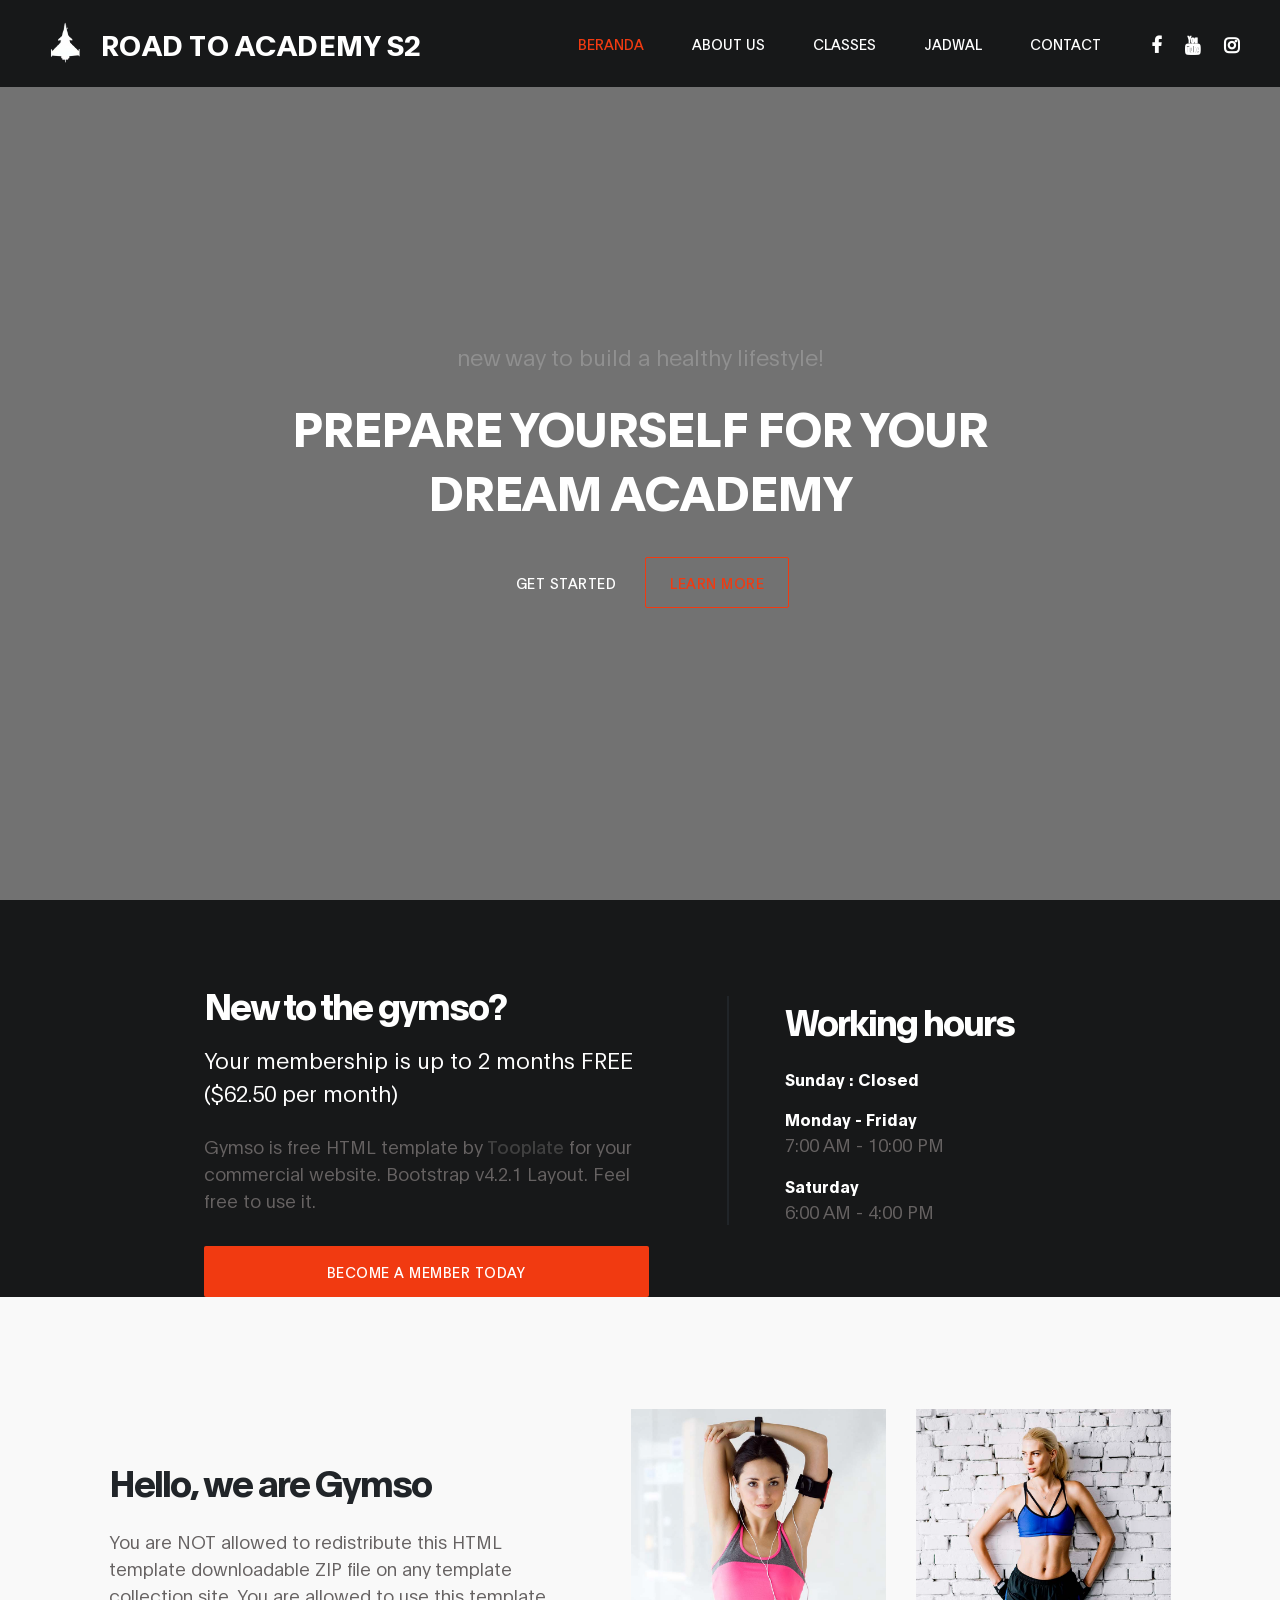
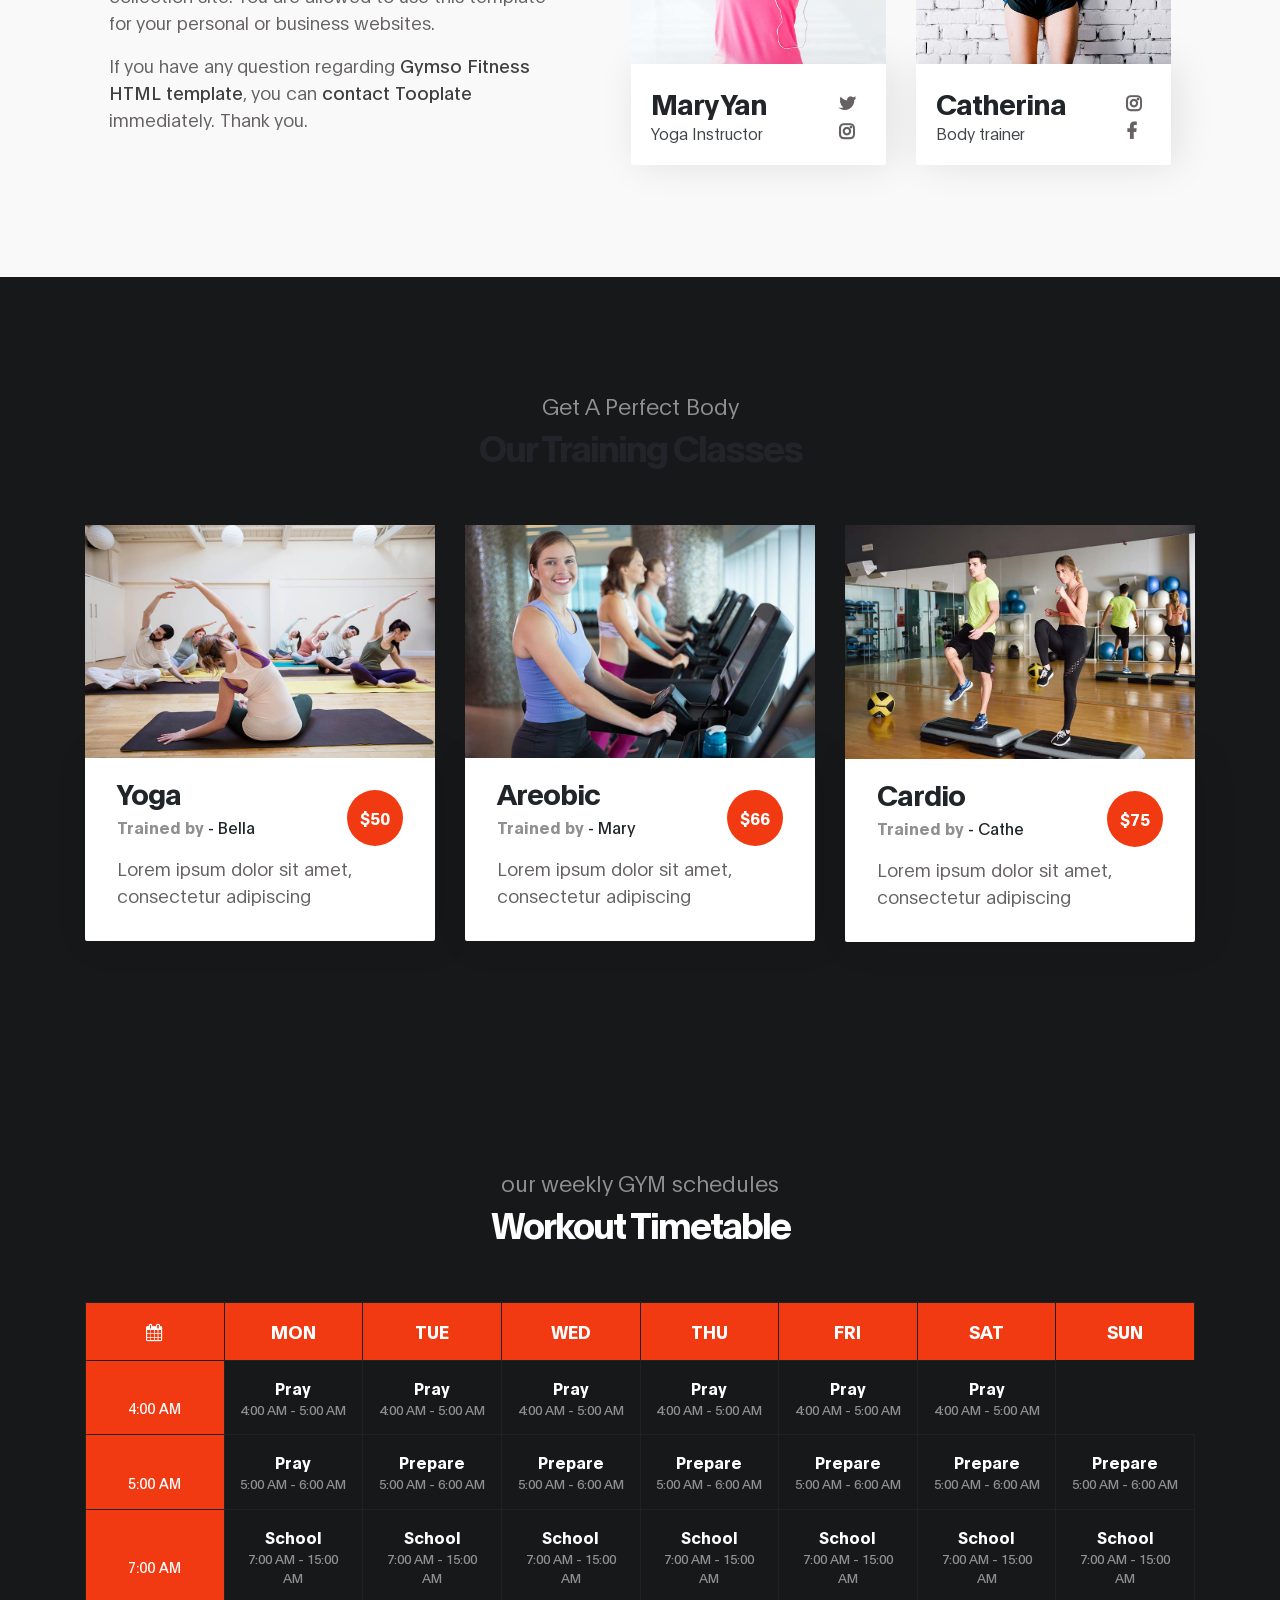
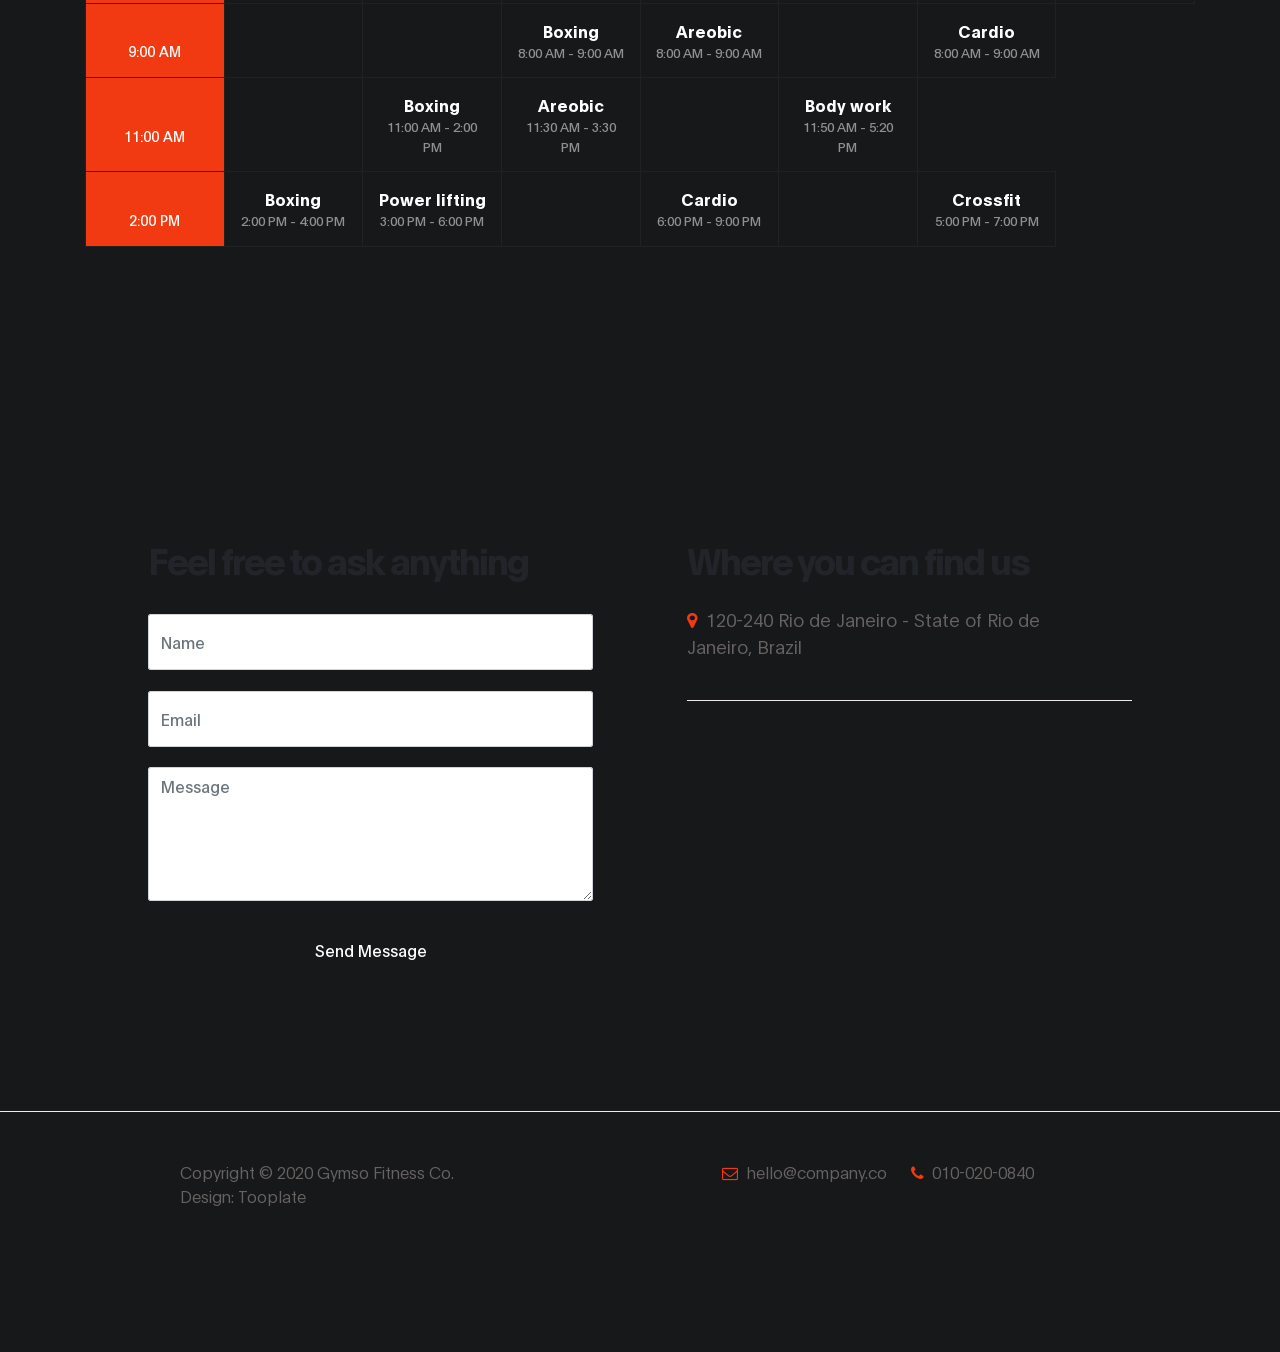
==== index.html @ 0a231136 "Update index.html" ====
<!DOCTYPE html>
<html lang="en">
<head>

     <title>JUST DO IT</title>

     <meta charset="UTF-8">
     <meta http-equiv="X-UA-Compatible" content="IE=Edge">
     <meta name="description" content="">
     <meta name="keywords" content="">
     <meta name="author" content="">
     <meta name="viewport" content="width=device-width, initial-scale=1, maximum-scale=1">

     <link rel="stylesheet" href="css/bootstrap.min.css">
     <link rel="stylesheet" href="css/font-awesome.min.css">
     <link rel="stylesheet" href="css/aos.css">

     <link rel="stylesheet" href="css/tooplate-gymso-style.css">
 <meta charset="UTF-8">
    <title>JUST DO IT</title>
    
    <link rel="icon" type="image/png" href="images/LOGO.png">
</head>
<body data-spy="scroll" data-target="#navbarNav" data-offset="50">

    <!-- MENU BAR -->
    <nav class="navbar navbar-expand-lg fixed-top" style="overflow: visible;">
    
    <div class="container" style="position: relative; max-width: 100%; padding-left: 20px;"> 

        <a class="navbar-brand d-flex align-items-center" href="index.html" style="font-size: 28px; font-weight: 700; padding: 0; margin: 0; position: relative; z-index: 10;">
            <img src="images/LOGO.png" alt="Logo" style="height: 55px; width: auto; margin-right: 12px; flex-shrink: 0;">
            <span style="color: #fff; text-transform: uppercase; letter-spacing: 0.5px; white-space: nowrap;">Road To Academy S2</span>
        </a>

        <button class="navbar-toggler" type="button" data-toggle="collapse" data-target="#navbarNav" aria-controls="navbarNav" aria-expanded="false" aria-label="Toggle navigation">
            <span class="navbar-toggler-icon"></span>
        </button>

            <div class="collapse navbar-collapse" id="navbarNav">
                <ul class="navbar-nav ml-lg-auto">
                    <li class="nav-item">
                        <a href="#home" class="nav-link smoothScroll">Beranda</a>
                    </li>

                    <li class="nav-item">
                        <a href="#about" class="nav-link smoothScroll">About Us</a>
                    </li>

                    <li class="nav-item">
                        <a href="#class" class="nav-link smoothScroll">Classes</a>
                    </li>

                    <li class="nav-item">
                        <a href="#schedule" class="nav-link smoothScroll">Jadwal</a>
                    </li>

                    <li class="nav-item">
                        <a href="#contact" class="nav-link smoothScroll">Contact</a>
                    </li>
                </ul>

                <ul class="social-icon ml-lg-3">
                    <li><a href="https://fb.com/tooplate" class="fa fa-facebook"></a></li>
                    <li><a href="#" class="fa fa-youtube"></a></li>
                    <li><a href="https://www.instagram.com/m.arkan_rafsur/" class="fa fa-instagram"></a></li>
                </ul>
            </div>

        </div>
    </nav>


     <!-- HERO -->
     <section class="hero d-flex flex-column justify-content-center align-items-center" id="home" style="position: relative; overflow: hidden; height: 100vh;">

            <video autoplay loop muted playsinline style="position: absolute; top: 50%; left: 50%; min-width: 100%; min-height: 100%; width: auto; height: auto; z-index: 1; transform: translate(-50%, -50%); object-fit: cover;">
                <source src="images/Air Force.mp4" type="video/mp4">
            </video>

            <div class="bg-overlay" style="z-index: 2; position: absolute; top: 0; left: 0; width: 100%; height: 100%; background: rgba(0, 0, 0, 0.65);"></div>

            <div class="container" style="position: relative; z-index: 3;">
                <div class="row">

                         <div class="col-lg-8 col-md-10 mx-auto col-12">
                              <div class="hero-text mt-5 text-center">

                                    <h6 data-aos="fade-up" data-aos-delay="300">new way to build a healthy lifestyle!</h6>

                                    <h1 class="text-white" data-aos="fade-up" data-aos-delay="500">prepare yourself for your dream academy</h1>

                                    <a href="#feature" class="btn custom-btn mt-3" data-aos="fade-up" data-aos-delay="600">Get started</a>

                                    <a href="#about" class="btn custom-btn bordered mt-3" data-aos="fade-up" data-aos-delay="700">learn more</a>
                                   
                              </div>
                         </div>

                    </div>
               </div>
     </section>


     <section class="feature" id="feature">
        <div class="container">
            <div class="row">

                <div class="d-flex flex-column justify-content-center ml-lg-auto mr-lg-5 col-lg-5 col-md-6 col-12">
                    <h2 class="mb-3 text-white" data-aos="fade-up">New to the gymso?</h2>

                    <h6 class="mb-4 text-white" data-aos="fade-up">Your membership is up to 2 months FREE ($62.50 per month)</h6>

                    <p data-aos="fade-up" data-aos-delay="200">Gymso is free HTML template by <a rel="nofollow" href="https://www.tooplate.com" target="_parent">Tooplate</a> for your commercial website. Bootstrap v4.2.1 Layout. Feel free to use it.</p>

                    <a href="#" class="btn custom-btn bg-color mt-3" data-aos="fade-up" data-aos-delay="300" data-toggle="modal" data-target="#membershipForm">Become a member today</a>
                </div>

                <div class="mr-lg-auto mt-3 col-lg-4 col-md-6 col-12">
                     <div class="about-working-hours">
                          <div>

                                <h2 class="mb-4 text-white" data-aos="fade-up" data-aos-delay="500">Working hours</h2>

                               <strong class="d-block" data-aos="fade-up" data-aos-delay="600">Sunday : Closed</strong>

                               <strong class="mt-3 d-block" data-aos="fade-up" data-aos-delay="700">Monday - Friday</strong>

                                <p data-aos="fade-up" data-aos-delay="800">7:00 AM - 10:00 PM</p>

                                <strong class="mt-3 d-block" data-aos="fade-up" data-aos-delay="700">Saturday</strong>

                                <p data-aos="fade-up" data-aos-delay="800">6:00 AM - 4:00 PM</p>
                               </div>
                          </div>
                     </div>
                </div>

            </div>
        </div>
    </>


     <!-- ABOUT -->
     <section class="about section" id="about">
               <div class="container">
                    <div class="row">

                            <div class="mt-lg-5 mb-lg-0 mb-4 col-lg-5 col-md-10 mx-auto col-12">
                                <h2 class="mb-4" data-aos="fade-up" data-aos-delay="300">Hello, we are Gymso</h2>

                                <p data-aos="fade-up" data-aos-delay="400">You are NOT allowed to redistribute this HTML template downloadable ZIP file on any template collection site. You are allowed to use this template for your personal or business websites.</p>

                                <p data-aos="fade-up" data-aos-delay="500">If you have any question regarding <a rel="nofollow" href="https://www.tooplate.com/view/2119-gymso-fitness" target="_parent">Gymso Fitness HTML template</a>, you can <a rel="nofollow" href="https://www.tooplate.com/contact" target="_parent">contact Tooplate</a> immediately. Thank you.</p>

                            </div>

                            <div class="ml-lg-auto col-lg-3 col-md-6 col-12" data-aos="fade-up" data-aos-delay="700">
                                <div class="team-thumb">
                                    <img src="images/team/team-image.jpg" class="img-fluid" alt="Trainer">

                                    <div class="team-info d-flex flex-column">

                                        <h3>Mary Yan</h3>
                                        <span>Yoga Instructor</span>

                                        <ul class="social-icon mt-3">
                                            <li><a href="#" class="fa fa-twitter"></a></li>
                                            <li><a href="https://www.instagram.com/" class="fa fa-instagram"></a></li>
                                        </ul>
                                    </div>
                                </div>
                            </div>

                            <div class="mr-lg-auto mt-5 mt-lg-0 mt-md-0 col-lg-3 col-md-6 col-12" data-aos="fade-up" data-aos-delay="800">
                                <div class="team-thumb">
                                    <img src="images/team/team-image01.jpg" class="img-fluid" alt="Trainer">

                                    <div class="team-info d-flex flex-column">

                                        <h3>Catherina</h3>
                                        <span>Body trainer</span>

                                        <ul class="social-icon mt-3">
                                            <li><a href="#" class="fa fa-instagram"></a></li>
                                            <li><a href="#" class="fa fa-facebook"></a></li>
                                        </ul>
                                    </div>
                                </div>
                            </div>

                    </div>
               </div>
     </section>


     <!-- CLASS -->
     <section class="class section" id="class">
               <div class="container">
                    <div class="row">

                            <div class="col-lg-12 col-12 text-center mb-5">
                                <h6 data-aos="fade-up">Get A Perfect Body</h6>

                                <h2 data-aos="fade-up" data-aos-delay="200">Our Training Classes</h2>
                             </div>

                            <div class="col-lg-4 col-md-6 col-12" data-aos="fade-up" data-aos-delay="400">
                                <div class="class-thumb">
                                    <img src="images/class/yoga-class.jpg" class="img-fluid" alt="Class">

                                    <div class="class-info">
                                        <h3 class="mb-1">Yoga</h3>

                                        <span><strong>Trained by</strong> - Bella</span>

                                        <span class="class-price">$50</span>

                                        <p class="mt-3">Lorem ipsum dolor sit amet, consectetur adipiscing</p>
                                    </div>
                                </div>
                            </div>

                            <div class="mt-5 mt-lg-0 mt-md-0 col-lg-4 col-md-6 col-12" data-aos="fade-up" data-aos-delay="500">
                                <div class="class-thumb">
                                    <img src="images/class/crossfit-class.jpg" class="img-fluid" alt="Class">

                                    <div class="class-info">
                                        <h3 class="mb-1">Areobic</h3>

                                        <span><strong>Trained by</strong> - Mary</span>

                                        <span class="class-price">$66</span>

                                        <p class="mt-3">Lorem ipsum dolor sit amet, consectetur adipiscing</p>
                                    </div>
                                </div>
                            </div>

                            <div class="mt-5 mt-lg-0 col-lg-4 col-md-6 col-12" data-aos="fade-up" data-aos-delay="600">
                                <div class="class-thumb">
                                    <img src="images/class/cardio-class.jpg" class="img-fluid" alt="Class">

                                    <div class="class-info">
                                        <h3 class="mb-1">Cardio</h3>

                                        <span><strong>Trained by</strong> - Cathe</span>

                                        <span class="class-price">$75</span>

                                        <p class="mt-3">Lorem ipsum dolor sit amet, consectetur adipiscing</p>
                                    </div>
                                </div>
                            </div>

                    </div>
               </div>
     </section>


     <!-- SCHEDULE -->
     <section class="schedule section" id="schedule">
               <div class="container">
                    <div class="row">

                            <div class="col-lg-12 col-12 text-center">
                                <h6 data-aos="fade-up">our weekly GYM schedules</h6>

                                <h2 class="text-white" data-aos="fade-up" data-aos-delay="200">Workout Timetable</h2>
                             </div>

                             <div class="col-lg-12 py-5 col-md-12 col-12">
                                 <table id="timetable" class="table table-bordered table-responsive schedule-table" data-aos="fade-up" data-aos-delay="300">
                                     <thead class="thead-light">
                                         <th><i class="fa fa-calendar"></i></th>
                                         <th>Mon</th>
                                         <th>Tue</th>
                                         <th>Wed</th>
                                         <th>Thu</th>
                                         <th>Fri</th>
                                         <th>Sat</th>
										 <th>Sun</th>
                                     </thead>

                                     <tbody>
										 <tr>
                                            <td><small>4:00 am</small></td>
                                            <td>
                                                <strong>Pray</strong>
                                                <span>4:00 am - 5:00 am</span>
                                            </td>
                                            <td>
                                                <strong>Pray</strong>
                                                <span>4:00 am - 5:00 am</span>
                                            </td>
                                            <td>
                                                <strong>Pray</strong>
                                                <span>4:00 am - 5:00 am</span>
                                            </td>
                                            <td>
                                                <strong>Pray</strong>
                                                <span>4:00 am - 5:00 am</span>
                                            </td>
                                            <td>
                                                <strong>Pray</strong>
                                                <span>4:00 am - 5:00 am</span>
                                            </td>
									 		<td>
                                                <strong>Pray</strong>
                                                <span>4:00 am - 5:00 am</span>
                                            </td>
                                         </tr>
										 <td><small>5:00 am</small></td>
                                            <td>
                                                <strong>Pray</strong>
                                                <span>5:00 am - 6:00 am</span>
                                            </td>
                                            <td>
                                                <strong>Prepare</strong>
                                                <span>5:00 am - 6:00 am</span>
                                            </td>
                                            <td>
                                                <strong>Prepare</strong>
                                                <span>5:00 am - 6:00 am</span>
                                            </td>
                                            <td>
                                                <strong>Prepare</strong>
                                                <span>5:00 am - 6:00 am</span>
                                            </td>
										 	<td>
                                                <strong>Prepare</strong>
                                                <span>5:00 am - 6:00 am</span>
                                            </td>
                                            <td>
                                                <strong>Prepare</strong>
                                                <span>5:00 am - 6:00 am</span>
                                            </td>
									 		<td>
                                                <strong>Prepare</strong>
                                                <span>5:00 am - 6:00 am</span>
                                            </td>
                                         <tr>
                                            <td><small>7:00 am</small></td>
                                            <td>
                                                <strong>School</strong>
                                                <span>7:00 am - 15:00 am</span>
                                            </td>
											 <td>
                                                <strong>School</strong>
                                                <span>7:00 am - 15:00 am</span>
                                            </td>
											 <td>
                                                <strong>School</strong>
                                                <span>7:00 am - 15:00 am</span>
                                            </td>
											 <td>
                                                <strong>School</strong>
                                                <span>7:00 am - 15:00 am</span>
                                            </td>
                                            <td>
                                                <strong>School</strong>
                                                <span>7:00 am - 15:00 am</span>
                                            </td>
                                            <td>
                                                <strong>School</strong>
                                                <span>7:00 am - 15:00 am</span>
                                            </td>
											 <td>
                                                <strong>School</strong>
                                                <span>7:00 am - 15:00 am</span>
                                            </td>
                                         </tr>

                                         <tr>
                                            <td><small>9:00 am</small></td>
                                            <td></td>
                                            <td></td>
                                            <td>
                                                <strong>Boxing</strong>
                                                <span>8:00 am - 9:00 am</span>
                                            </td>
                                            <td>
                                                <strong>Areobic</strong>
                                                <span>8:00 am - 9:00 am</span>
                                            </td>
                                            <td></td>
                                            <td>
                                                <strong>Cardio</strong>
                                                <span>8:00 am - 9:00 am</span>
                                            </td>
                                         </tr>

                                         <tr>
                                            <td><small>11:00 am</small></td>
                                            <td></td>
                                            <td>
                                                <strong>Boxing</strong>
                                                <span>11:00 am - 2:00 pm</span>
                                            </td>
                                            <td>
                                                <strong>Areobic</strong>
                                                <span>11:30 am - 3:30 pm</span>
                                            </td>
                                            <td></td>
                                            <td>
                                                <strong>Body work</strong>
                                                <span>11:50 am - 5:20 pm</span>
                                            </td>
                                         </tr>

                                         <tr>
                                            <td><small>2:00 pm</small></td>
                                            <td>
                                                <strong>Boxing</strong>
                                                <span>2:00 pm - 4:00 pm</span>
                                            </td>
                                            <td>
                                                <strong>Power lifting</strong>
                                                <span>3:00 pm - 6:00 pm</span>
                                            </td>
                                            <td></td>
                                            <td>
                                                <strong>Cardio</strong>
                                                <span>6:00 pm - 9:00 pm</span>
                                            </td>
                                            <td></td>
                                            <td>
                                                <strong>Crossfit</strong>
                                                <span>5:00 pm - 7:00 pm</span>
                                            </td>
                                         </tr>
                                     </tbody>
                                 </table>
                             </div>

                    </div>
               </div>
     </section>


     <!-- CONTACT -->
     <section class="contact section" id="contact">
          <div class="container">
               <div class="row">

                    <div class="ml-auto col-lg-5 col-md-6 col-12">
                        <h2 class="mb-4 pb-2" data-aos="fade-up" data-aos-delay="200">Feel free to ask anything</h2>

                        <form action="#" method="post" class="contact-form webform" data-aos="fade-up" data-aos-delay="400" role="form">
                            <input type="text" class="form-control" name="cf-name" placeholder="Name">

                            <input type="email" class="form-control" name="cf-email" placeholder="Email">

                            <textarea class="form-control" rows="5" name="cf-message" placeholder="Message"></textarea>

                            <button type="submit" class="form-control" id="submit-button" name="submit">Send Message</button>
                        </form>
                    </div>

                    <div class="mx-auto mt-4 mt-lg-0 mt-md-0 col-lg-5 col-md-6 col-12">
                        <h2 class="mb-4" data-aos="fade-up" data-aos-delay="600">Where you can <span>find us</span></h2>

                        <p data-aos="fade-up" data-aos-delay="800"><i class="fa fa-map-marker mr-1"></i> 120-240 Rio de Janeiro - State of Rio de Janeiro, Brazil</p>
<!-- How to change your own map point
	1. Go to Google Maps
	2. Click on your location point
	3. Click "Share" and choose "Embed map" tab
	4. Copy only URL and paste it within the src="" field below
-->
                        <div class="google-map" data-aos="fade-up" data-aos-delay="900">
                           <iframe src="https://maps.google.com/maps?q=Av.+Lúcio+Costa,+Rio+de+Janeiro+-+RJ,+Brazil&t=&z=13&ie=UTF8&iwloc=&output=embed" width="1920" height="250" frameborder="0" style="border:0;" allowfullscreen=""></iframe>
                        </div>
                    </div>
                    
               </div>
          </div>
     </section>


     <!-- FOOTER -->
     <footer class="site-footer">
          <div class="container">
               <div class="row">

                    <div class="ml-auto col-lg-4 col-md-5">
                        <p class="copyright-text">Copyright &copy; 2020 Gymso Fitness Co.
                        
                        <br>Design: <a href="https://www.tooplate.com">Tooplate</a></p>
                    </div>

                    <div class="d-flex justify-content-center mx-auto col-lg-5 col-md-7 col-12">
                        <p class="mr-4">
                            <i class="fa fa-envelope-o mr-1"></i>
                            <a href="#">hello@company.co</a>
                        </p>

                        <p><i class="fa fa-phone mr-1"></i> 010-020-0840</p>
                    </div>
                    
               </div>
          </div>
     </footer>

    <!-- Modal -->
    <div class="modal fade" id="membershipForm" tabindex="-1" role="dialog" aria-labelledby="membershipFormLabel" aria-hidden="true">
      <div class="modal-dialog" role="document">

        <div class="modal-content">
          <div class="modal-header">

            <h2 class="modal-title" id="membershipFormLabel">Membership Form</h2>

            <button type="button" class="close" data-dismiss="modal" aria-label="Close">
              <span aria-hidden="true">&times;</span>
            </button>
          </div>

          <div class="modal-body">
            <form class="membership-form webform" role="form">
                <input type="text" class="form-control" name="cf-name" placeholder="John Doe">

                <input type="email" class="form-control" name="cf-email" placeholder="Johndoe@gmail.com">

                <input type="tel" class="form-control" name="cf-phone" placeholder="123-456-7890" pattern="[0-9]{3}-[0-9]{3}-[0-9]{4}" required>

                <textarea class="form-control" rows="3" name="cf-message" placeholder="Additional Message"></textarea>

                <button type="submit" class="form-control" id="submit-button" name="submit">Submit Button</button>

                <div class="custom-control custom-checkbox">
                    <input type="checkbox" class="custom-control-input" id="signup-agree">
                    <label class="custom-control-label text-small text-muted" for="signup-agree">I agree to the <a href="#">Terms &amp;Conditions</a>
                    </label>
                </div>
            </form>
          </div>

          <div class="modal-footer"></div>

        </div>
      </div>
    </div>

     <!-- SCRIPTS -->
     <script src="js/jquery.min.js"></script>
     <script src="js/bootstrap.min.js"></script>
     <script src="js/aos.js"></script>
     <script src="js/smoothscroll.js"></script>
     <script src="js/custom.js"></script>
	 <script>
    document.addEventListener("DOMContentLoaded", function () {
        const d = new Date();
        const day = d.getDay(); 
        const table = document.getElementById("timetable");
        
        if (table && day > 0 && day <= 6) {
            const rows = table.getElementsByTagName("tr");
            for (let i = 0; i < rows.length; i++) {
                const cells = rows[i].children;
                if (cells[day]) {
                    cells[day].style.backgroundColor = "rgba(241, 95, 42, 0.12)";
                    cells[day].style.border = "2px solid #f15f2a";
                    cells[day].style.transition = "all 0.3s ease";
                }
            }
        }
    });
    </script>
</body>
</html>
---- css/tooplate-gymso-style.css ----
/*

Tooplate 2119 Gymso Fitness

https://www.tooplate.com/view/2119-gymso-fitness

*/

  @font-face {
      font-family: 'Plain';
      src: url('../fonts/Plain-Regular.woff2') format('woff2'),
          url('../fonts/Plain-Regular.woff') format('woff');
      font-weight: normal;
      font-style: normal;
  }

  @font-face {
      font-family: 'Plain';
      src: url('../fonts/Plain-Light.woff2') format('woff2'),
          url('../fonts/Plain-Light.woff') format('woff');
      font-weight: 300;
      font-style: normal;
  }

  @font-face {
      font-family: 'Plain';
      src: url('../fonts/Plain-Bold.woff2') format('woff2'),
          url('../fonts/Plain-Bold.woff') format('woff');
      font-weight: bold;
      font-style: normal;
  }

  :root {
    --primary-color:        #f13a11;
    --white-color:          #ffffff;
    --dark-color:           #171819;
    --about-bg-color:       #f9f9f9;

    --gray-color:           #909090;
    --link-color:           #404040;
    --p-color:              #666262;

    --base-font-family:     'Plain', sans-serif;
    --font-weight-bold:     bold;
    --font-weight-normal:   normal;
    --font-weight-light:    300;
    --font-weight-thin:     100;

    --h1-font-size:         48px;
    --h2-font-size:         36px;
    --h3-font-size:         28px;
    --h4-font-size:         24px;
    --h5-font-size:         22px;
    --h6-font-size:         22px;
    --p-font-size:          18px;
    --base-font-size:       16px;
    --menu-font-size:       14px;

    --border-radius-large:  100%;
    --border-radius-small:  2px;
  }


  body {
    background: var(--white-color);
    font-family: var(--base-font-family);
  }


  /*---------------------------------------
     TYPOGRAPHY              
  -----------------------------------------*/

  h1,h2,h3,h4,h5,h6 {
    font-weight: var(--font-weight-thin);
    line-height: normal;
  }

  h1 {
    font-size: var(--h1-font-size);
    font-weight: var(--font-weight-bold);
    letter-spacing: -1px;
    text-transform: uppercase;
    margin: 20px 0;
  }

  h2 {
    font-size: var(--h2-font-size);
    font-weight: var(--font-weight-bold);
    letter-spacing: -2px;
  }

  h3 {
    font-size: var(--h3-font-size);
    font-weight: var(--font-weight-bold);
    letter-spacing: -1px;
    margin: 0;
  }

  h4 {
    font-size: var(--h4-font-size);
  }

  h5 {
    font-size: var(--h5-font-size);
  }

  h6 {
    color: var(--gray-color);
    font-size: var(--h6-font-size);
    line-height: inherit;
    margin: 0;
  }

  p {
    color: var(--p-color);
    font-size: var(--p-font-size);
    font-weight: var(--font-weight-light);
    line-height: 1.5em;
  }

  b, 
  strong {
    font-weight: var(--font-weight-bold);
    letter-spacing: 0;
  }

  .section {
    padding: 7rem 0;
  }


  /* BUTTON */

  .custom-btn {
    background: transparent;
    border-radius: var(--border-radius-small);
    padding: 14px 24px;
    color: var(--white-color);
    font-size: var(--menu-font-size);
    font-weight: var(--font-weight-normal);
    text-transform: uppercase;
    letter-spacing: 0.5px;
    white-space: nowrap;
    transition: all 0.3s ease;
  }

  .custom-btn:hover {
    color: var(--primary-color);
  }

  .custom-btn:focus {
    box-shadow: none;
  }

  .custom-btn.bordered:hover,
  .custom-btn.bordered:focus,

  .custom-btn.bg-color:hover,
  .custom-btn.bg-color:focus {
    background: var(--white-color);
    border-color: transparent;
    color: var(--primary-color);
  }

  .bordered {
    border: 1px solid var(--primary-color);
    color: var(--primary-color);
  }

  .bg-color {
    background: var(--primary-color);
    color: var(--white-color);
  }



  /*---------------------------------------
     GENERAL               
  -----------------------------------------*/

  * {
    -webkit-box-sizing: border-box;
    -moz-box-sizing: border-box;
    box-sizing: border-box;
  }

  *::before,
  *::after {
    -webkit-box-sizing: border-box;
    -moz-box-sizing: border-box;
    box-sizing: border-box;
  }

  a {
    color: var(--link-color);
    font-weight: normal;
    text-decoration: none;
    transition: all 0.3s ease;
  }

  a:hover, 
  a:active, 
  a:focus {
    color: var(--primary-color);
    outline: none;
    text-decoration: none;
  }


  /* BG OVERLAY */

  .bg-overlay {
    background: var(--dark-color);
    position: absolute;
    top: 0;
    right: 0;
    bottom: 0;
    left: 0;
    width: 100%;
    height: 100%;
    opacity: 0.85;
  }


  /*---------------------------------------
     MODAL              
  -----------------------------------------*/

  .modal-content {
    padding: 2rem 3rem;
  }

  .modal-header,
  .modal-body,
  .modal-footer {
    border: 0;
    padding: 0;
  }

  .membership-form a {
    color: var(--primary-color);
  }


  /*---------------------------------------
    FEATURE          
  -----------------------------------------*/

  .feature {
    background: var(--dark-color);
    padding: 5rem 0;
  }


  /*---------------------------------------
     MENU             
  -----------------------------------------*/

  .navbar {
    background: var(--dark-color);
    padding: 1rem;
  }

  .navbar-expand-lg .navbar-nav .nav-link {
    padding-right: 1.5rem;
    padding-left: 1.5rem;
  }

  .navbar-brand {
    color: var(--white-color);
    font-size: var(--h3-font-size);
    font-weight: var(--font-weight-bold);
    line-height: normal;
    padding-top: 0;
  }

  .nav-item .nav-link {
    display: block;
    color: var(--white-color);
    font-size: var(--menu-font-size);
    font-weight: var(--font-weight-normal);
    text-transform: uppercase;
    padding: 2px 6px;
  }

  .nav-item .nav-link.active,
  .nav-item .nav-link:hover {
    color: var(--primary-color);
  }

  .navbar .social-icon li a {
    color: var(--white-color);
  }

  .navbar-toggler {
    border: 0;
    padding: 0;
    cursor: pointer;
    margin: 0 10px 0 0;
    width: 30px;
    height: 35px;
    outline: none;
  }

  .navbar-toggler:focus {
    outline: none;
  }

  .navbar-toggler[aria-expanded="true"] .navbar-toggler-icon {
    background: transparent;
  }

  .navbar-toggler[aria-expanded="true"] .navbar-toggler-icon::before,
  .navbar-toggler[aria-expanded="true"] .navbar-toggler-icon::after {
    transition: top 300ms 50ms ease, -webkit-transform 300ms 350ms ease;
    transition: top 300ms 50ms ease, transform 300ms 350ms ease;
    transition: top 300ms 50ms ease, transform 300ms 350ms ease, -webkit-transform 300ms 350ms ease;
    top: 0;
  }

  .navbar-toggler[aria-expanded="true"] .navbar-toggler-icon::before {
    transform: rotate(45deg);
  }

  .navbar-toggler[aria-expanded="true"] .navbar-toggler-icon::after {
    transform: rotate(-45deg);
  }

  .navbar-toggler .navbar-toggler-icon {
    background: var(--primary-color);
    transition: background 10ms 300ms ease;
    display: block;
    width: 30px;
    height: 2px;
    position: relative;
  }

  .navbar-toggler .navbar-toggler-icon::before,
  .navbar-toggler .navbar-toggler-icon::after {
    transition: top 300ms 350ms ease, -webkit-transform 300ms 50ms ease;
    transition: top 300ms 350ms ease, transform 300ms 50ms ease;
    transition: top 300ms 350ms ease, transform 300ms 50ms ease, -webkit-transform 300ms 50ms ease;
    position: absolute;
    right: 0;
    left: 0;
    background: var(--primary-color);
    width: 30px;
    height: 2px;
    content: '';
  }

  .navbar-toggler .navbar-toggler-icon::before {
    top: -8px;
  }

  .navbar-toggler .navbar-toggler-icon::after {
    top: 8px;
  }

  /*---------------------------------------
     HERO              
  -----------------------------------------*/

  .hero {
    background-image: url('../images/hero-bg.jpg');
    background-size: cover;
    background-position: top;
    background-repeat: no-repeat;
    vertical-align: middle;
    min-height: 100vh;
    position: relative;
  }


  /*---------------------------------------
     CLASS               
  -----------------------------------------*/

  .class-info {
    background: var(--white-color);
    box-shadow: 6px 0 38px rgba(20,20,20,0.10);
    border-radius: 0 0 2px 2px;
    padding: 1rem 2rem;
    position: relative;
  }

  .class-info img {
    border-radius: 2px 2px 0 0;
  }

  .class-info strong {
    color: var(--gray-color);
  }

  .class-price {
    background: var(--primary-color);
    border-radius: var(--border-radius-large);
    color: var(--white-color);
    font-weight: var(--font-weight-bold);
    display: block;
    position: absolute;
    top: 2rem;
    right: 2rem;
    width: 3.5rem;
    height: 3.5rem;
    line-height: 3.5rem;
    text-align: center;
  }


  /*---------------------------------------
     SCHEDULE             
  -----------------------------------------*/

  .schedule {
    background: var(--dark-color);
  }

  .schedule-table {
    display: table;
    border: 0;
    text-align: center;
  }

  .schedule-table strong,
  .schedule-table span {
    display: block;
    text-align: center;
  }

  .schedule-table strong {
    color: var(--white-color);
  }

  .schedule-table span {
    color: var(--gray-color);
  }

  .schedule-table span,
  .schedule-table small {
    font-size: var(--menu-font-size);
    text-transform: uppercase;
  }

  .schedule-table small {
    position: relative;
    top: 10px;
  }

  .table .thead-light th,
  .schedule-table tr td:first-child {
    background: var(--primary-color);
    border: 1px solid #212122;
    color: var(--white-color);
  }

  .schedule-table .thead-light th {
    border-bottom: 0;
    text-transform: uppercase;
  }

  .table-bordered td, 
  .table-bordered th {
    border: 1px solid #212122;
  }

  .table-bordered td {
    padding-bottom: 22px;
  }

  .table td, .table th {
    padding: 1rem;
  }


  /*---------------------------------------
      ABOUT & TEAM            
  -----------------------------------------*/

  .about {
    background: var(--about-bg-color);
  }

  .about-working-hours {
    border-left: 2px solid;
    padding-left: 3.5rem;
  }

  .about-working-hours strong {
    color: var(--white-color);
    opacity: 0.85;
  }

  .team-thumb {
    position: relative;
  }

  .team-info {
    background: var(--white-color);
    border-radius: 0 0 2px 2px;
    box-shadow: 6px 0 38px rgba(20,20,20,0.10);
    padding: 20px;
    position: relative;
  }

  .team-info span {
    font-weight: var(--font-weight-light);
    opacity: 0.85;
  }

  .team-info .social-icon {
    position: absolute;
    top: 10px;
    right: 20px;
  }

  .team-info .social-icon li {
    display: block;
  }


  /*---------------------------------------
     CONTACT              
  -----------------------------------------*/

  .webform input,
  button#submit-button {
    height: calc(2.25rem + 20px);
  }

  .form-control {
    border-radius: var(--border-radius-small);
    margin: 1.3rem 0;
  }

  .form-control:focus {
    box-shadow: none;
    border-color: var(--dark-color);
  }

  button#submit-button {
    background: var(--dark-color);
    border-color: transparent;
    color: var(--white-color);
    cursor: pointer;
    transition: all 0.3s ease;
  }

  button#submit-button:hover {
    background: var(--primary-color);
  }

  .contact h2 + p {
    max-width: 90%;
  }

  .google-map {
    border-top: 1px solid #efebeb;
    margin-top: 2.5rem;
    padding-top: 2.5rem;
  }

  .google-map iframe {
    width: 100%;
  }


  /*---------------------------------------
     FOOTER              
  -----------------------------------------*/

  .site-footer {
    border-top: 1px solid #efebeb;
    padding: 3rem 0;
  }

  .site-footer a {
    color: var(--p-color);
    font-weight: var(--font-weight-light);
  }

  .site-footer p {
    font-size: var(--base-font-size);
  }

  .contact .fa,
  .site-footer .fa {
    color: var(--primary-color);
  }


  /*---------------------------------------
     SOCIAL ICON              
  -----------------------------------------*/

  .social-icon {
    position: relative;
    padding: 0;
    margin: 5px 0 0 0;
  }

  .social-icon li {
    display: inline-block;
    list-style: none;
  }

  .social-icon li a {
    text-decoration: none;
    display: inline-block;
    color: var(--p-color);
    font-size: var(--p-font-size);
    font-weight: var(--font-weight-bold);
    margin: 5px 10px;
    text-align: center;
  }

  .social-icon li a:hover {
    color: var(--primary-color);
  }


  /*---------------------------------------
     RESPONSIVE STYLES              
  -----------------------------------------*/

  @media screen and (max-width: 992px) {

    .section {
      padding: 5rem 0;
    }

    .nav-item .nav-link {
      padding: 6px;
    }

    .navbar .social-icon {
      margin-top: 22px;
    }

    .navbar-collapse,
    .site-footer {
      text-align: center;
    }

    .schedule-table {
      display: block;
    }

    .modal-content {
      padding: 2rem;
    }
  }

  @media screen and (max-width: 767px) {

    h1 {
      font-size: 38px;
    }

    .about-working-hours {
      border-left: 0;
      padding: 22px 0 0 0;
    }

    .contact h2 span {
      display: block;
    }
  }

.schedule-table {
    width: 100% !important;
    display: table !important;
    table-layout: fixed;
}

.schedule-table th, 
.schedule-table td {
    text-align: center;
    vertical-align: middle !important;
    padding: 15px !important;
}

@media (min-width: 1200px) {
    .schedule-table th {
        font-size: 18px;
    }
    .schedule-table td strong {
        font-size: 16px;
        display: block;
    }
    .schedule-table td span {
        font-size: 13px;
    }
}

@media (max-width: 991px) {
    .schedule-table {
        display: block !important;
        overflow-x: auto;
        -webkit-overflow-scrolling: touch;
    }
    
    .schedule-table th, 
    .schedule-table td {
        min-width: 130px;
        padding: 10px !important;
    }
    
    .schedule-table td small {
        font-size: 11px;
    }
.schedule-table {
    width: 100% !important;
    display: table !important;
    table-layout: fixed;
}

.schedule-table th, 
.schedule-table td {
    text-align: center;
    vertical-align: middle !important;
    padding: 15px !important;
}

@media (min-width: 1200px) {
    .schedule-table th {
        font-size: 18px;
    }
    .schedule-table td strong {
        font-size: 16px;
        display: block;
    }
    .schedule-table td span {
        font-size: 13px;
    }
}

@media (max-width: 991px) {
    .schedule-table {
        display: block !important;
        overflow-x: auto;
        -webkit-overflow-scrolling: touch;
    }
    
    .schedule-table th, 
    .schedule-table td {
        min-width: 130px;
        padding: 10px !important;
    }
    
    .schedule-table td small {
        font-size: 11px;
    }
.schedule-table {
    width: 100% !important;
    display: table !important;
    table-layout: fixed;
}

.schedule-table th, 
.schedule-table td {
    text-align: center;
    vertical-align: middle !important;
    padding: 15px !important;
}

@media (min-width: 1200px) {
    .schedule-table th {
        font-size: 18px;
    }
    .schedule-table td strong {
        font-size: 16px;
        display: block;
    }
    .schedule-table td span {
        font-size: 13px;
    }
}

@media (max-width: 991px) {
    .schedule-table {
        display: block !important;
        overflow-x: auto;
        -webkit-overflow-scrolling: touch;
    }
    
    .schedule-table th, 
    .schedule-table td {
        min-width: 130px;
        padding: 10px !important;
    }
    
    .schedule-table td small {
        font-size: 11px;
    }

  .schedule-table {
    width: 100% !important;
    display: table !important;
    table-layout: fixed;
  }

  .schedule-table th, 
.schedule-table td {
    text-align: center;
    vertical-align: middle !important;
    padding: 15px !important;
}

@media (min-width: 1200px) {
    .schedule-table th {
        font-size: 18px;
    }
    .schedule-table td strong {
        font-size: 16px;
        display: block;
    }
    .schedule-table td span {
        font-size: 13px;
    }
}

@media (max-width: 991px) {
    .schedule-table {
        display: block !important;
        overflow-x: auto;
        -webkit-overflow-scrolling: touch;
    }
    
    .schedule-table th, 
    .schedule-table td {
        min-width: 130px;
        padding: 10px !important;
    }
    
    .schedule-table td small {
        font-size: 11px;
    }
}
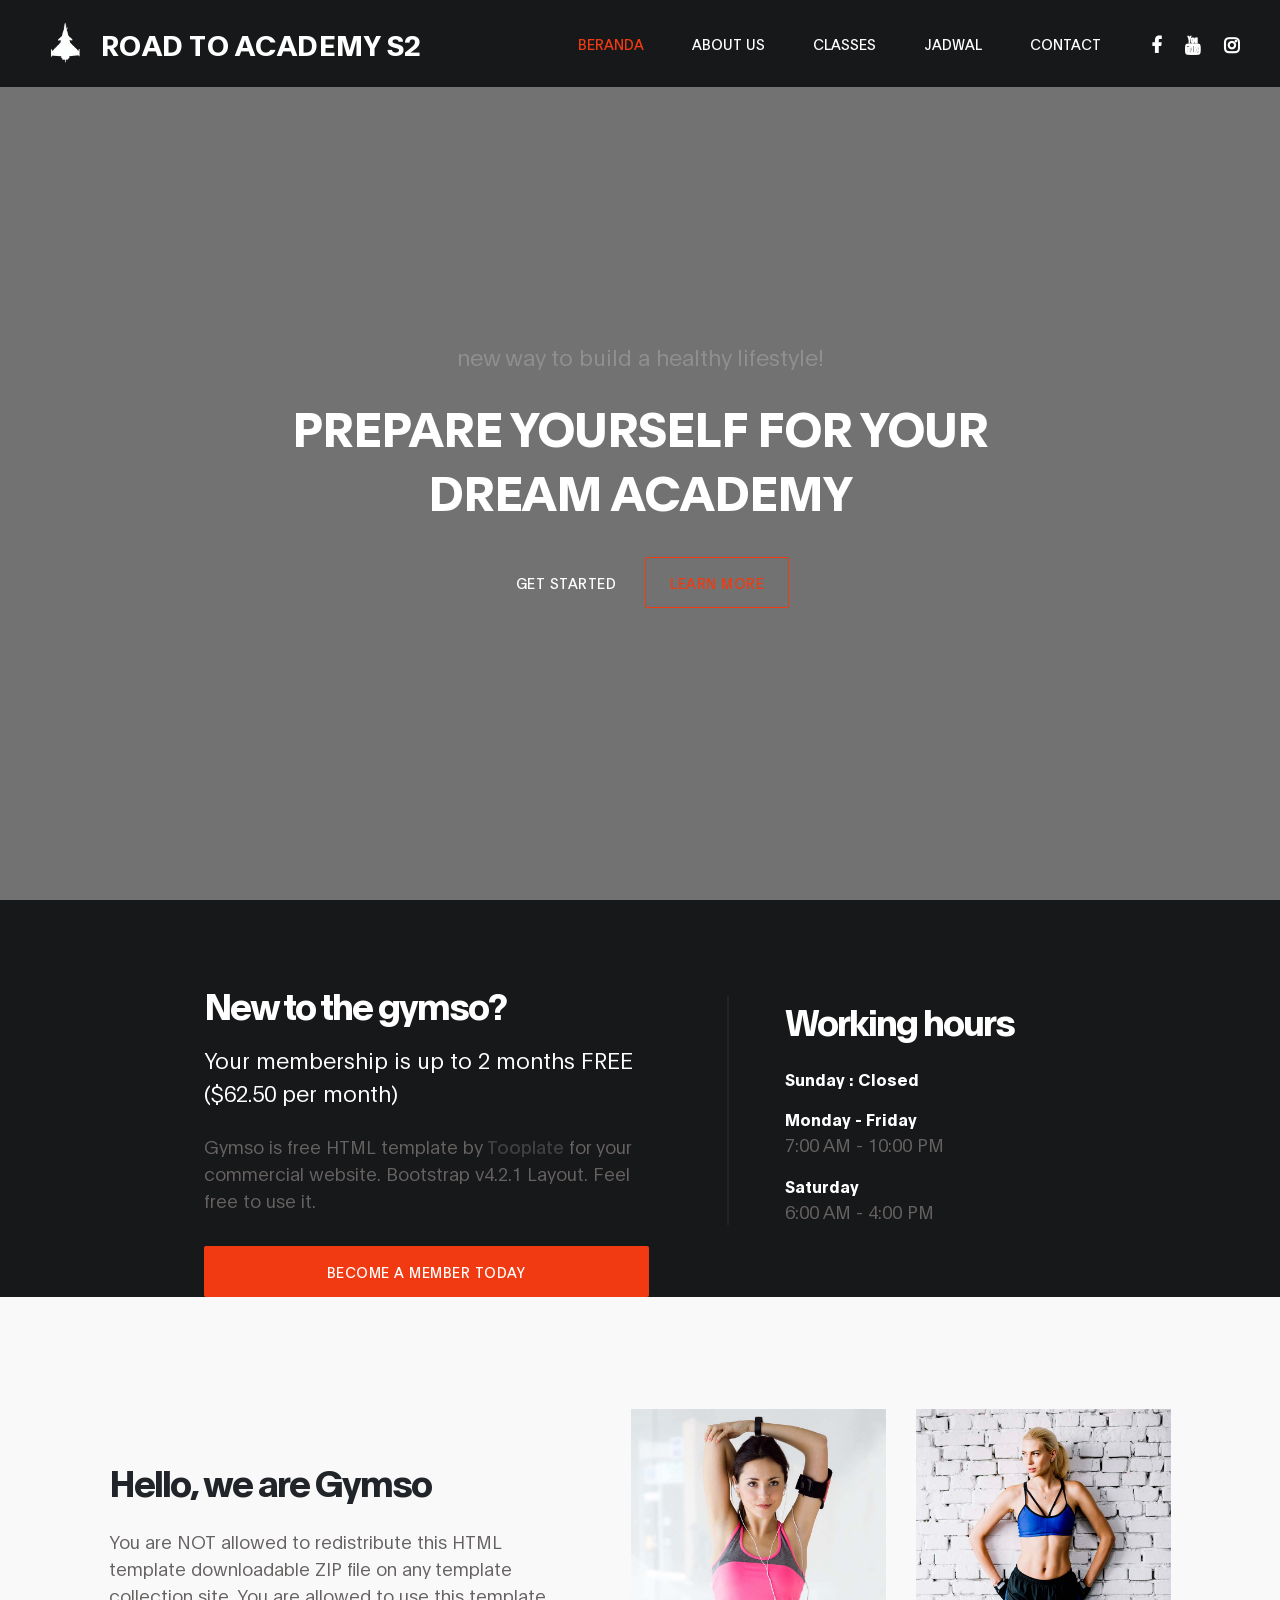
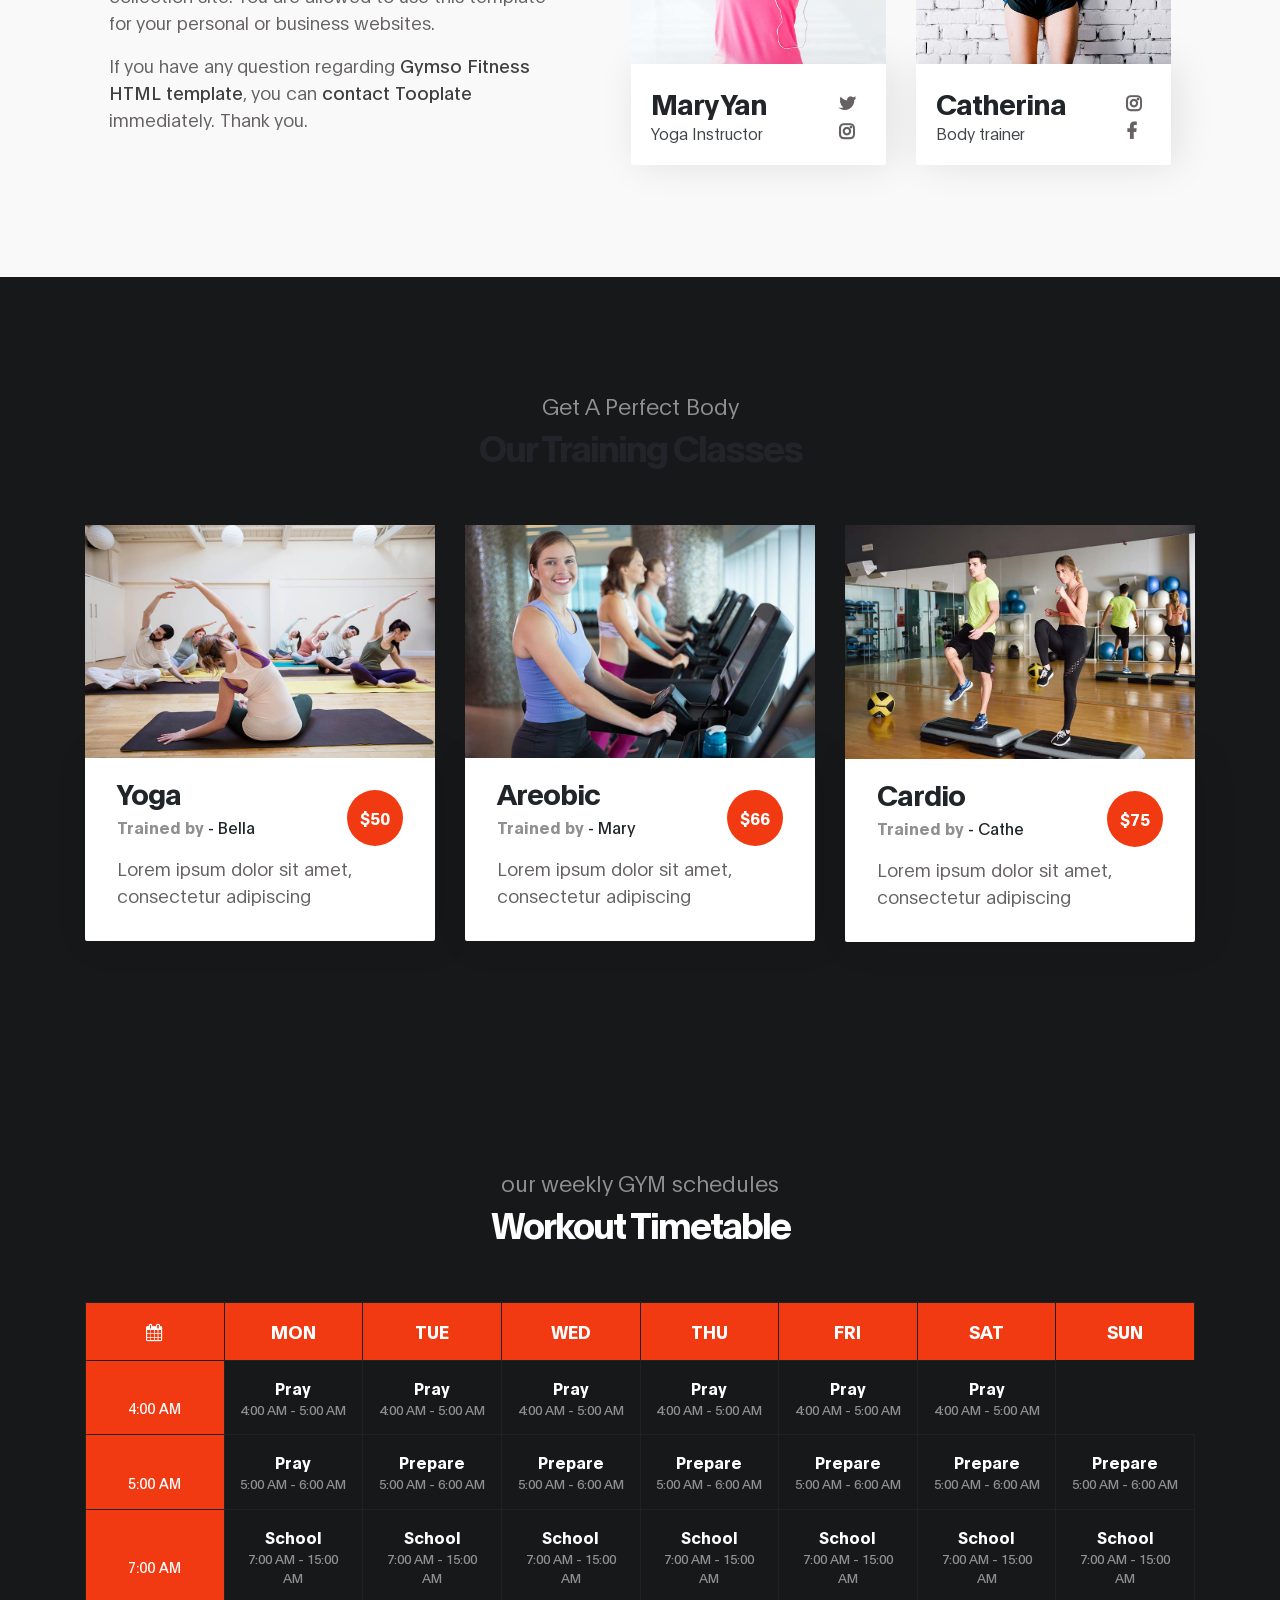
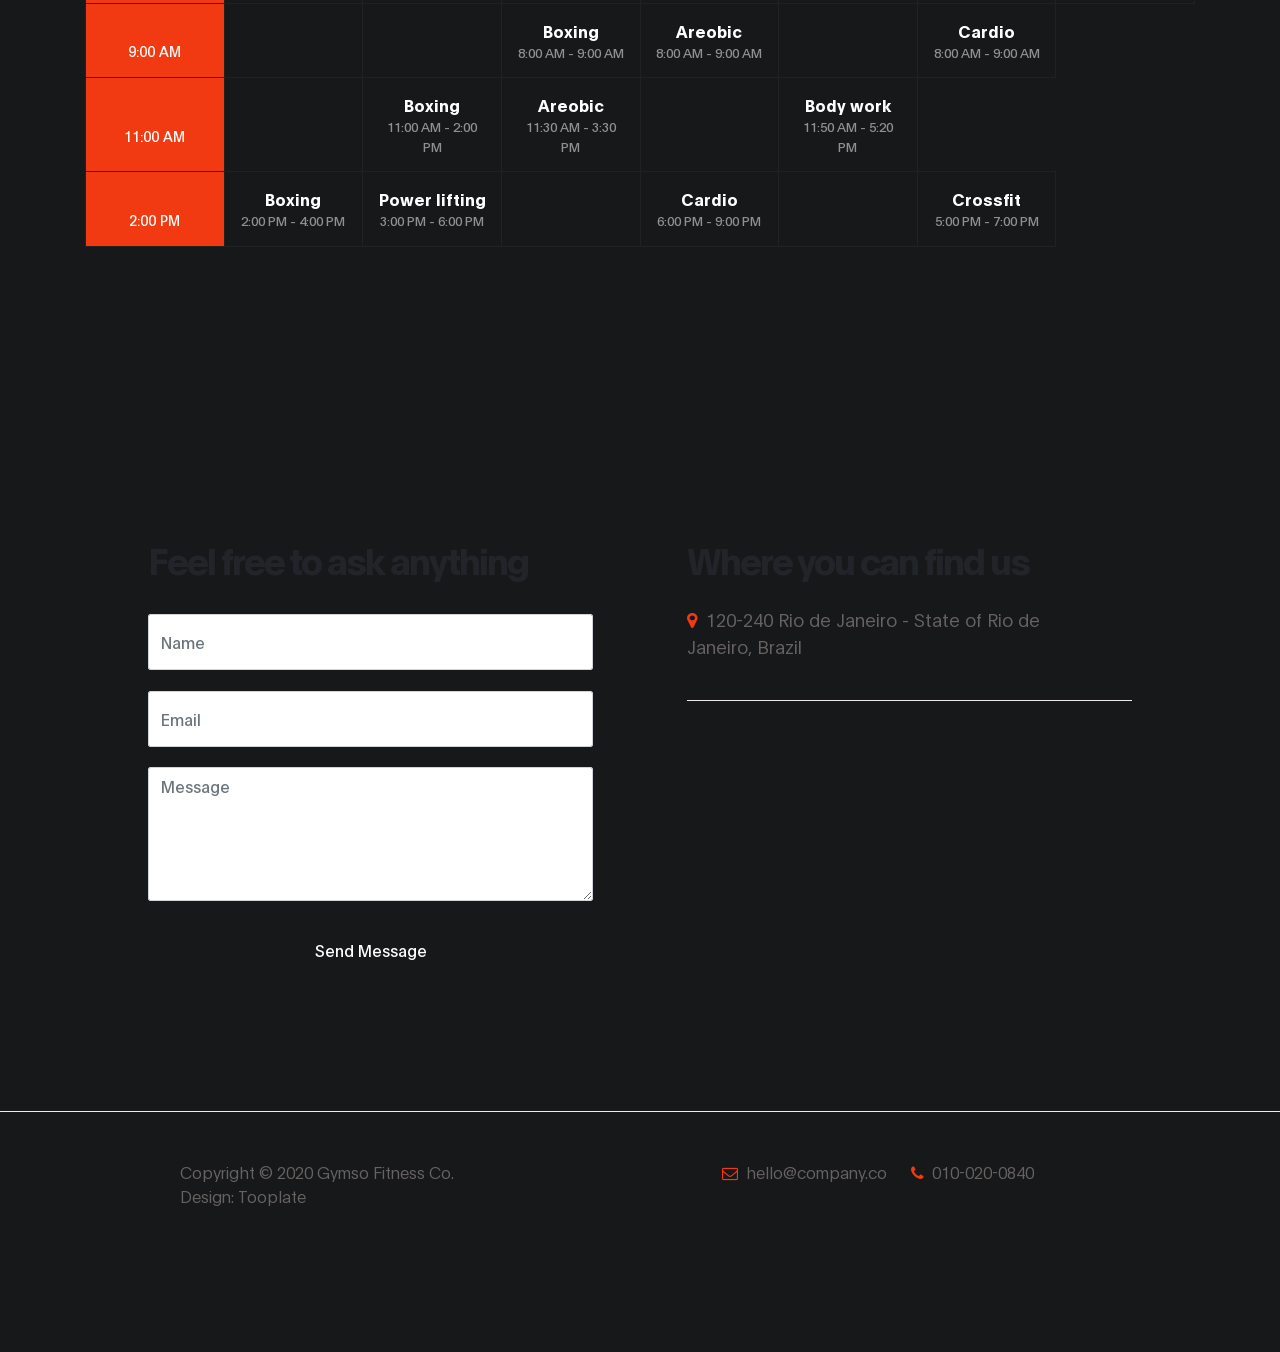
==== commit 4e4809a3: "Update index.html" ====
--- a/index.html
+++ b/index.html
@@ -135,9 +135,7 @@
                           </div>
                      </div>
                 </div>
-
             </div>
-        </div>
     </>
 
 
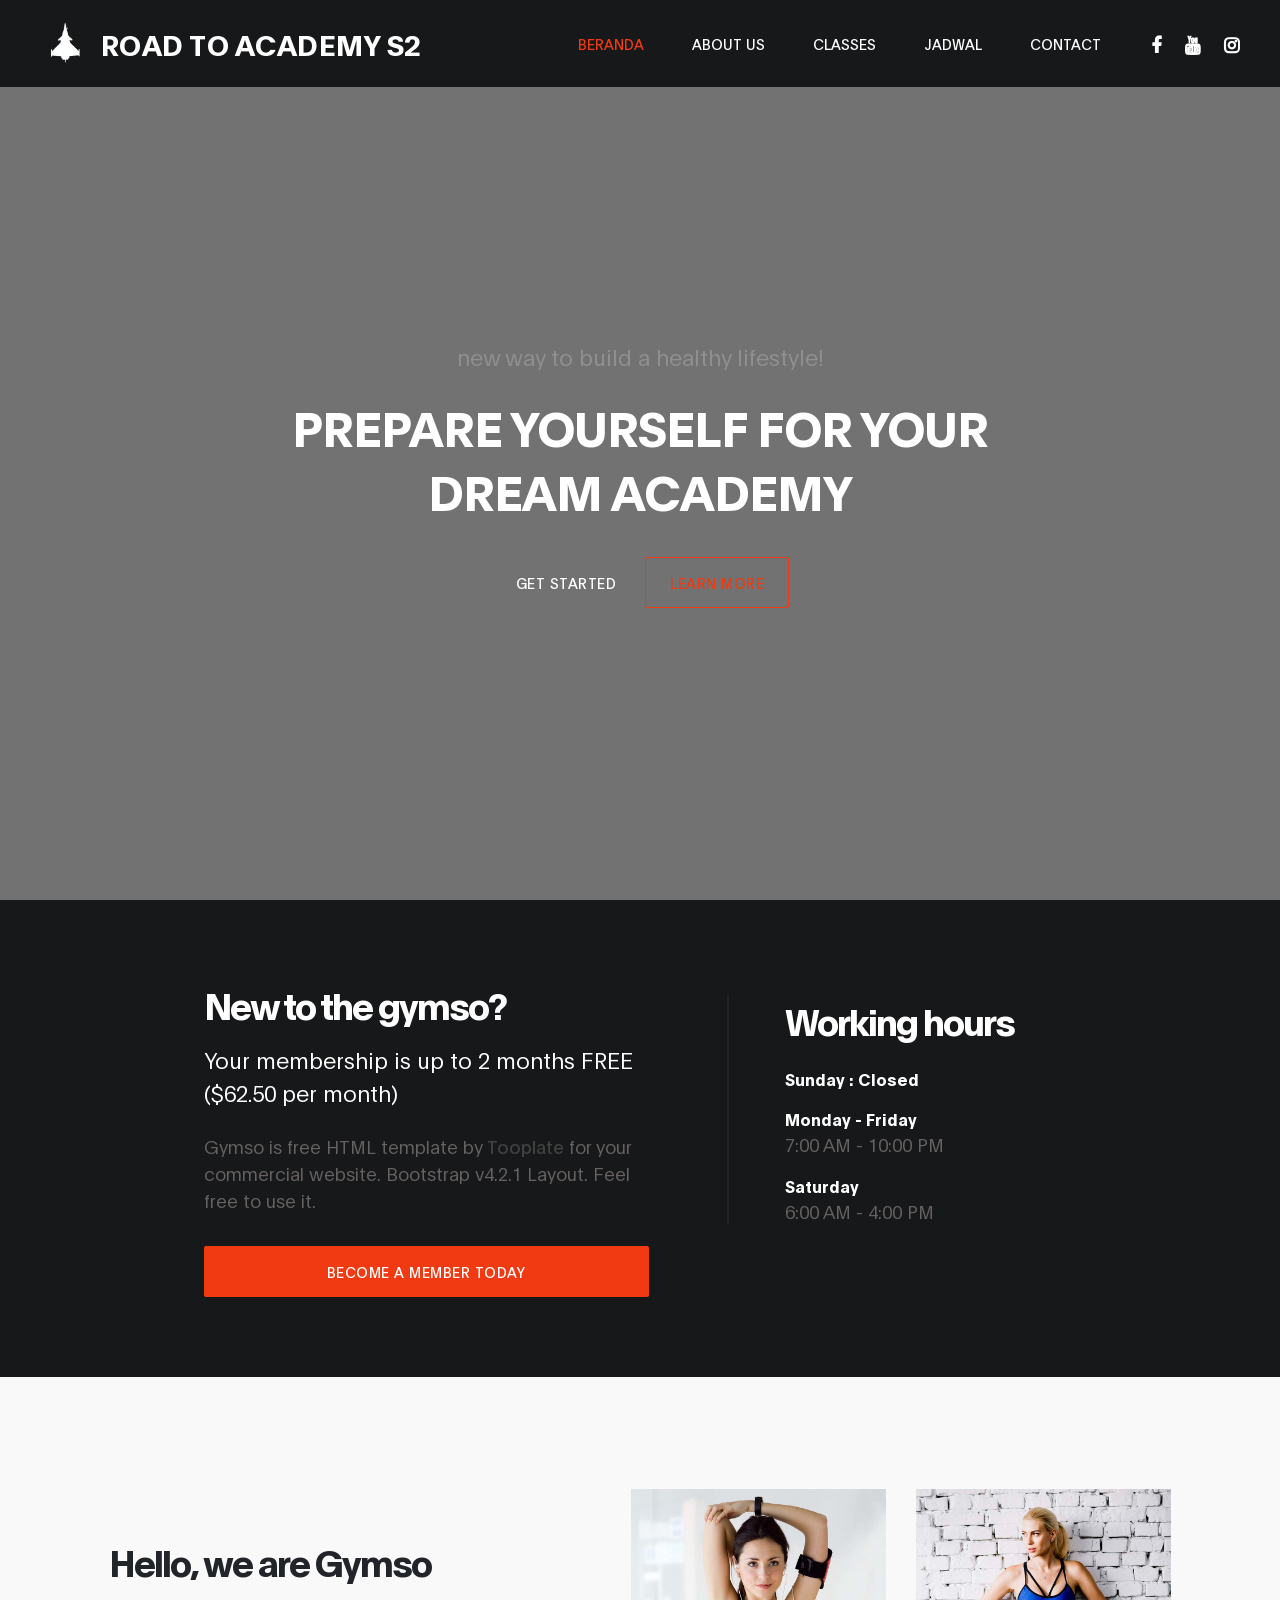
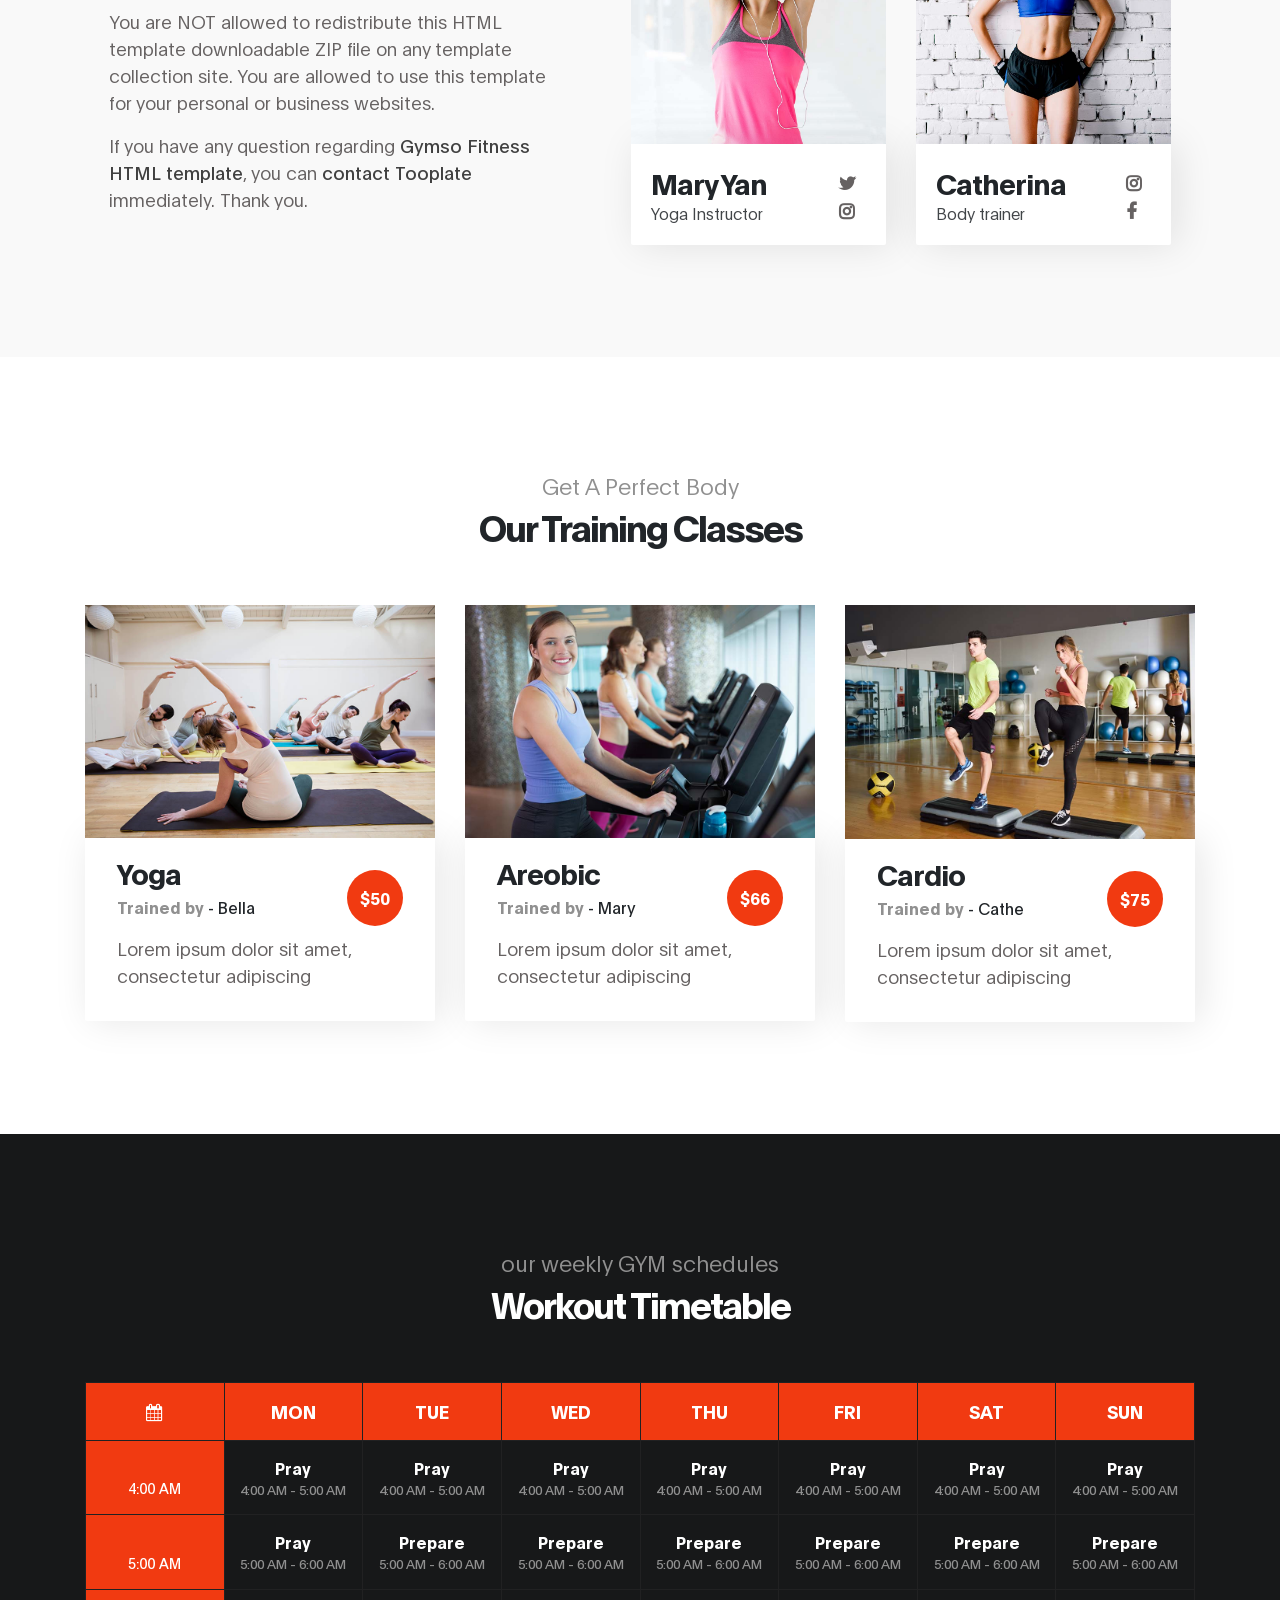
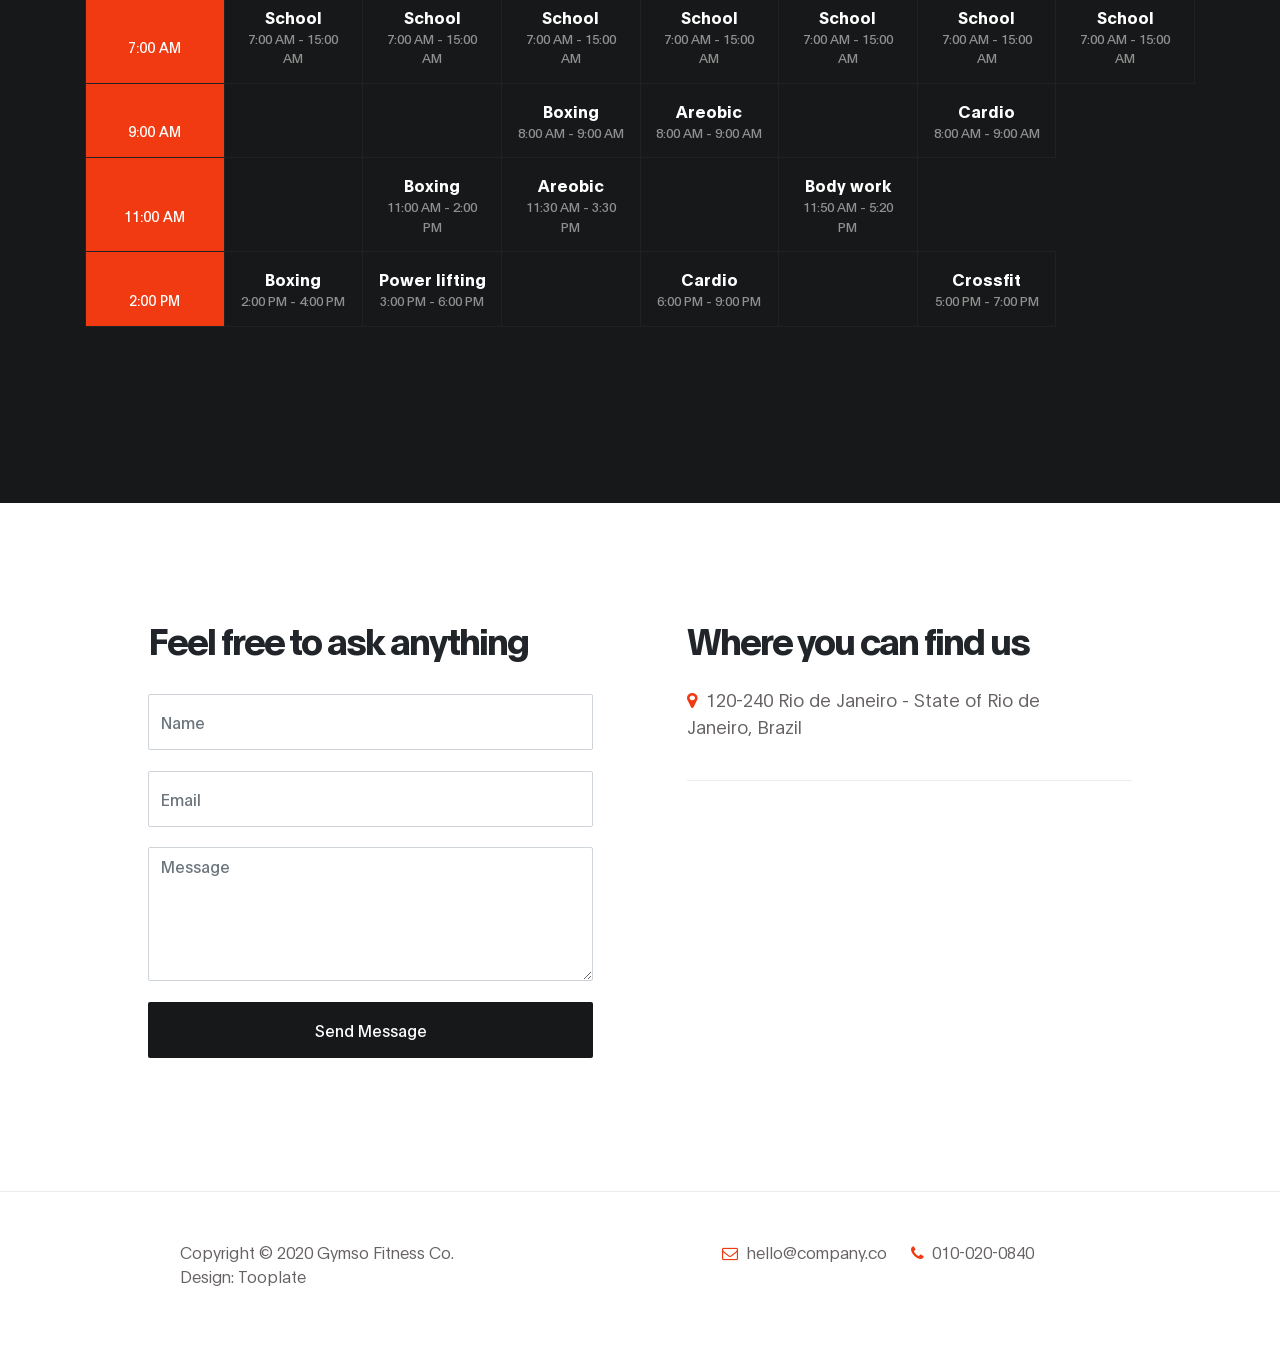
==== commit 9a65af05: "Update index.html" ====
--- a/index.html
+++ b/index.html
@@ -19,11 +19,10 @@
  <meta charset="UTF-8">
     <title>JUST DO IT</title>
     
-    <link rel="icon" type="image/png" href="images/LOGO.png">
+    <link class="icon" type="image/png" href="images/LOGO.png">
 </head>
 <body data-spy="scroll" data-target="#navbarNav" data-offset="50">
 
-    <!-- MENU BAR -->
     <nav class="navbar navbar-expand-lg fixed-top" style="overflow: visible;">
     
     <div class="container" style="position: relative; max-width: 100%; padding-left: 20px;"> 
@@ -71,7 +70,6 @@
     </nav>
 
 
-     <!-- HERO -->
      <section class="hero d-flex flex-column justify-content-center align-items-center" id="home" style="position: relative; overflow: hidden; height: 100vh;">
 
             <video autoplay loop muted playsinline style="position: absolute; top: 50%; left: 50%; min-width: 100%; min-height: 100%; width: auto; height: auto; z-index: 1; transform: translate(-50%, -50%); object-fit: cover;">
@@ -93,7 +91,7 @@
                                     <a href="#feature" class="btn custom-btn mt-3" data-aos="fade-up" data-aos-delay="600">Get started</a>
 
                                     <a href="#about" class="btn custom-btn bordered mt-3" data-aos="fade-up" data-aos-delay="700">learn more</a>
-                                   
+                                    
                               </div>
                          </div>
 
@@ -136,10 +134,9 @@
                      </div>
                 </div>
             </div>
-    </>
-
-
-     <!-- ABOUT -->
+     </section>
+
+
      <section class="about section" id="about">
                <div class="container">
                     <div class="row">
@@ -192,7 +189,6 @@
      </section>
 
 
-     <!-- CLASS -->
      <section class="class section" id="class">
                <div class="container">
                     <div class="row">
@@ -256,7 +252,6 @@
      </section>
 
 
-     <!-- SCHEDULE -->
      <section class="schedule section" id="schedule">
                <div class="container">
                     <div class="row">
@@ -270,18 +265,20 @@
                              <div class="col-lg-12 py-5 col-md-12 col-12">
                                  <table id="timetable" class="table table-bordered table-responsive schedule-table" data-aos="fade-up" data-aos-delay="300">
                                      <thead class="thead-light">
-                                         <th><i class="fa fa-calendar"></i></th>
-                                         <th>Mon</th>
-                                         <th>Tue</th>
-                                         <th>Wed</th>
-                                         <th>Thu</th>
-                                         <th>Fri</th>
-                                         <th>Sat</th>
-										 <th>Sun</th>
+                                         <tr>
+                                             <th><i class="fa fa-calendar"></i></th>
+                                             <th>Mon</th>
+                                             <th>Tue</th>
+                                             <th>Wed</th>
+                                             <th>Thu</th>
+                                             <th>Fri</th>
+                                             <th>Sat</th>
+                                             <th>Sun</th>
+                                         </tr>
                                      </thead>
 
                                      <tbody>
-										 <tr>
+                                         <tr>
                                             <td><small>4:00 am</small></td>
                                             <td>
                                                 <strong>Pray</strong>
@@ -303,12 +300,17 @@
                                                 <strong>Pray</strong>
                                                 <span>4:00 am - 5:00 am</span>
                                             </td>
-									 		<td>
-                                                <strong>Pray</strong>
-                                                <span>4:00 am - 5:00 am</span>
-                                            </td>
-                                         </tr>
-										 <td><small>5:00 am</small></td>
+                                             <td>
+                                                <strong>Pray</strong>
+                                                <span>4:00 am - 5:00 am</span>
+                                            </td>
+                                             <td>
+                                                <strong>Pray</strong>
+                                                <span>4:00 am - 5:00 am</span>
+                                            </td>
+                                         </tr>
+                                         <tr>
+                                             <td><small>5:00 am</small></td>
                                             <td>
                                                 <strong>Pray</strong>
                                                 <span>5:00 am - 6:00 am</span>
@@ -325,7 +327,7 @@
                                                 <strong>Prepare</strong>
                                                 <span>5:00 am - 6:00 am</span>
                                             </td>
-										 	<td>
+                                             <td>
                                                 <strong>Prepare</strong>
                                                 <span>5:00 am - 6:00 am</span>
                                             </td>
@@ -333,37 +335,38 @@
                                                 <strong>Prepare</strong>
                                                 <span>5:00 am - 6:00 am</span>
                                             </td>
-									 		<td>
+                                             <td>
                                                 <strong>Prepare</strong>
                                                 <span>5:00 am - 6:00 am</span>
                                             </td>
+                                         </tr>
                                          <tr>
                                             <td><small>7:00 am</small></td>
                                             <td>
                                                 <strong>School</strong>
                                                 <span>7:00 am - 15:00 am</span>
                                             </td>
-											 <td>
-                                                <strong>School</strong>
-                                                <span>7:00 am - 15:00 am</span>
-                                            </td>
-											 <td>
-                                                <strong>School</strong>
-                                                <span>7:00 am - 15:00 am</span>
-                                            </td>
-											 <td>
-                                                <strong>School</strong>
-                                                <span>7:00 am - 15:00 am</span>
-                                            </td>
-                                            <td>
-                                                <strong>School</strong>
-                                                <span>7:00 am - 15:00 am</span>
-                                            </td>
-                                            <td>
-                                                <strong>School</strong>
-                                                <span>7:00 am - 15:00 am</span>
-                                            </td>
-											 <td>
+                                             <td>
+                                                <strong>School</strong>
+                                                <span>7:00 am - 15:00 am</span>
+                                            </td>
+                                             <td>
+                                                <strong>School</strong>
+                                                <span>7:00 am - 15:00 am</span>
+                                            </td>
+                                             <td>
+                                                <strong>School</strong>
+                                                <span>7:00 am - 15:00 am</span>
+                                            </td>
+                                            <td>
+                                                <strong>School</strong>
+                                                <span>7:00 am - 15:00 am</span>
+                                            </td>
+                                            <td>
+                                                <strong>School</strong>
+                                                <span>7:00 am - 15:00 am</span>
+                                            </td>
+                                             <td>
                                                 <strong>School</strong>
                                                 <span>7:00 am - 15:00 am</span>
                                             </td>
@@ -436,7 +439,6 @@
      </section>
 
 
-     <!-- CONTACT -->
      <section class="contact section" id="contact">
           <div class="container">
                <div class="row">
@@ -459,13 +461,7 @@
                         <h2 class="mb-4" data-aos="fade-up" data-aos-delay="600">Where you can <span>find us</span></h2>
 
                         <p data-aos="fade-up" data-aos-delay="800"><i class="fa fa-map-marker mr-1"></i> 120-240 Rio de Janeiro - State of Rio de Janeiro, Brazil</p>
-<!-- How to change your own map point
-	1. Go to Google Maps
-	2. Click on your location point
-	3. Click "Share" and choose "Embed map" tab
-	4. Copy only URL and paste it within the src="" field below
--->
-                        <div class="google-map" data-aos="fade-up" data-aos-delay="900">
+<div class="google-map" data-aos="fade-up" data-aos-delay="900">
                            <iframe src="https://maps.google.com/maps?q=Av.+Lúcio+Costa,+Rio+de+Janeiro+-+RJ,+Brazil&t=&z=13&ie=UTF8&iwloc=&output=embed" width="1920" height="250" frameborder="0" style="border:0;" allowfullscreen=""></iframe>
                         </div>
                     </div>
@@ -475,13 +471,12 @@
      </section>
 
 
-     <!-- FOOTER -->
      <footer class="site-footer">
           <div class="container">
                <div class="row">
 
                     <div class="ml-auto col-lg-4 col-md-5">
-                        <p class="copyright-text">Copyright &copy; 2020 Gymso Fitness Co.
+                        <p class="copyright-text">Copyright © 2020 Gymso Fitness Co.
                         
                         <br>Design: <a href="https://www.tooplate.com">Tooplate</a></p>
                     </div>
@@ -499,7 +494,6 @@
           </div>
      </footer>
 
-    <!-- Modal -->
     <div class="modal fade" id="membershipForm" tabindex="-1" role="dialog" aria-labelledby="membershipFormLabel" aria-hidden="true">
       <div class="modal-dialog" role="document">
 
@@ -509,7 +503,7 @@
             <h2 class="modal-title" id="membershipFormLabel">Membership Form</h2>
 
             <button type="button" class="close" data-dismiss="modal" aria-label="Close">
-              <span aria-hidden="true">&times;</span>
+              <span aria-hidden="true">×</span>
             </button>
           </div>
 
@@ -527,7 +521,7 @@
 
                 <div class="custom-control custom-checkbox">
                     <input type="checkbox" class="custom-control-input" id="signup-agree">
-                    <label class="custom-control-label text-small text-muted" for="signup-agree">I agree to the <a href="#">Terms &amp;Conditions</a>
+                    <label class="custom-control-label text-small text-muted" for="signup-agree">I agree to the <a href="#">Terms &Conditions</a>
                     </label>
                 </div>
             </form>
@@ -539,13 +533,12 @@
       </div>
     </div>
 
-     <!-- SCRIPTS -->
      <script src="js/jquery.min.js"></script>
      <script src="js/bootstrap.min.js"></script>
      <script src="js/aos.js"></script>
      <script src="js/smoothscroll.js"></script>
      <script src="js/custom.js"></script>
-	 <script>
+     <script>
     document.addEventListener("DOMContentLoaded", function () {
         const d = new Date();
         const day = d.getDay(); 
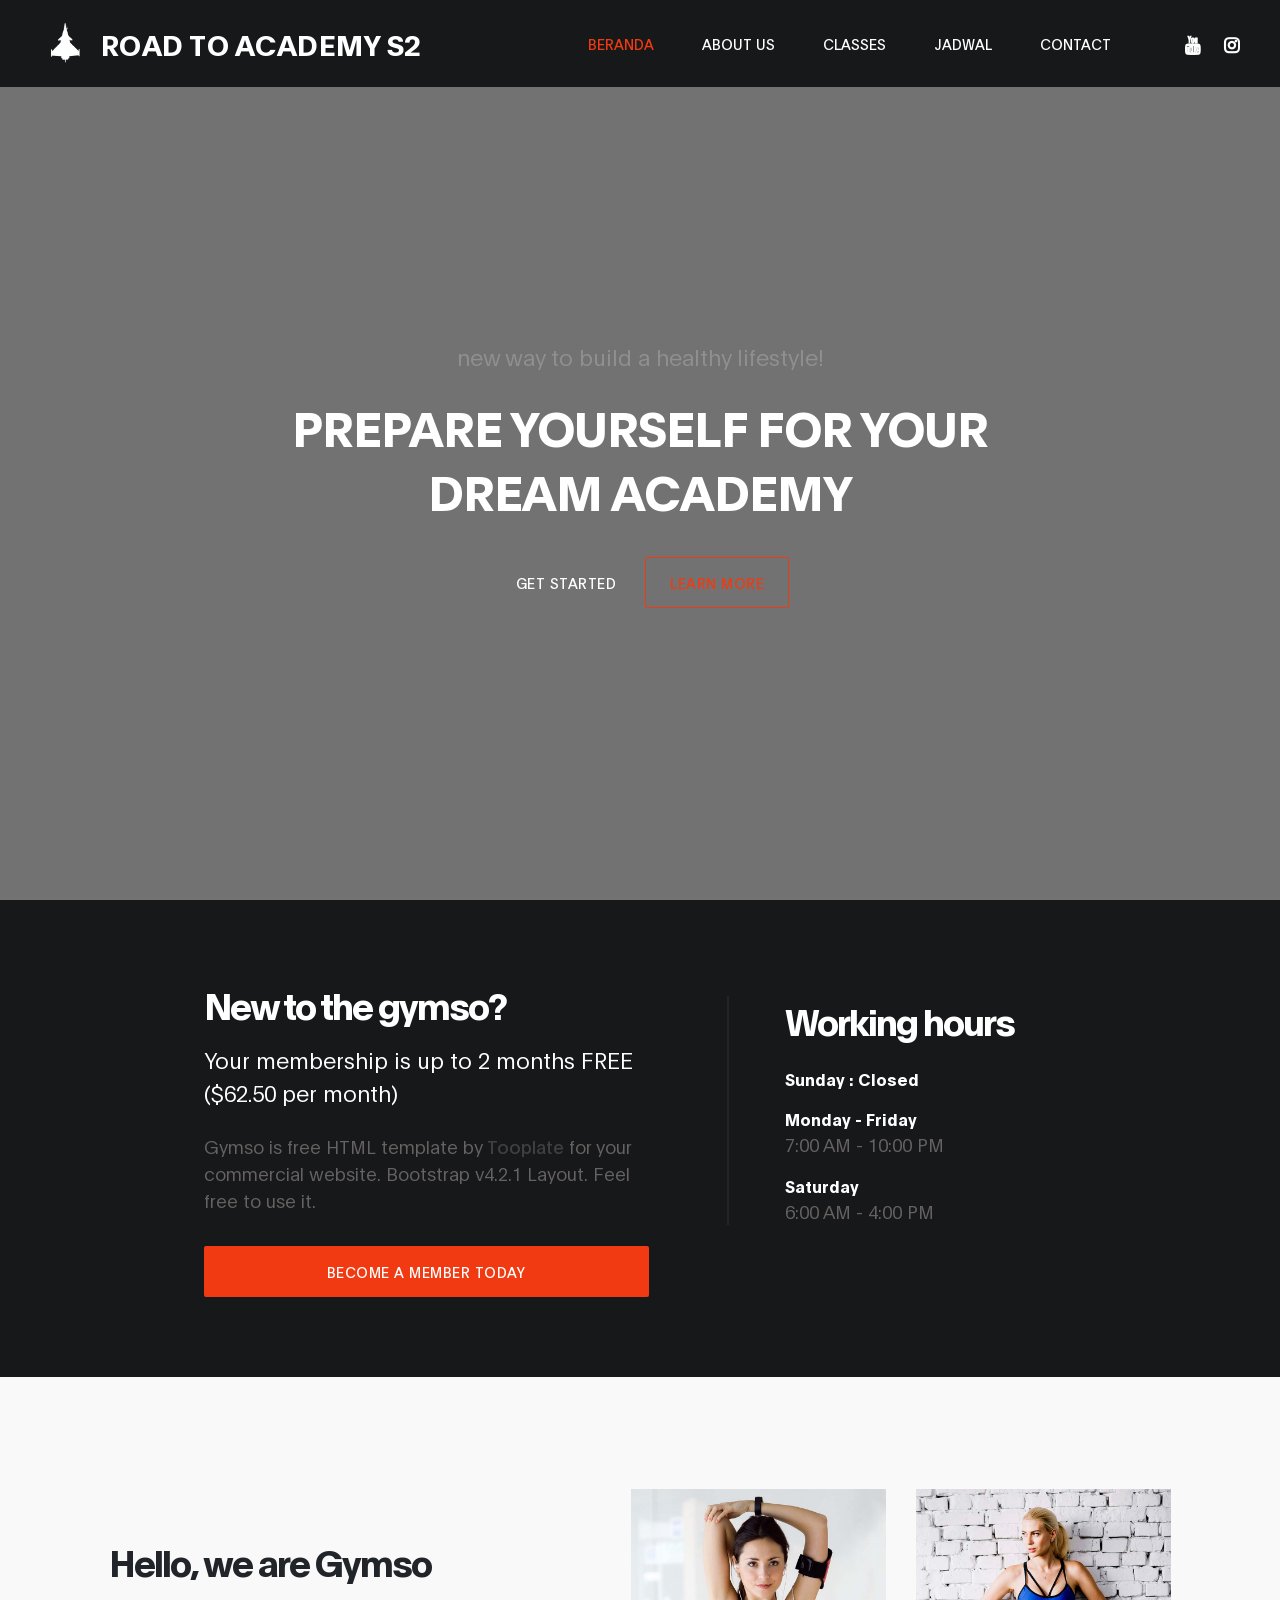
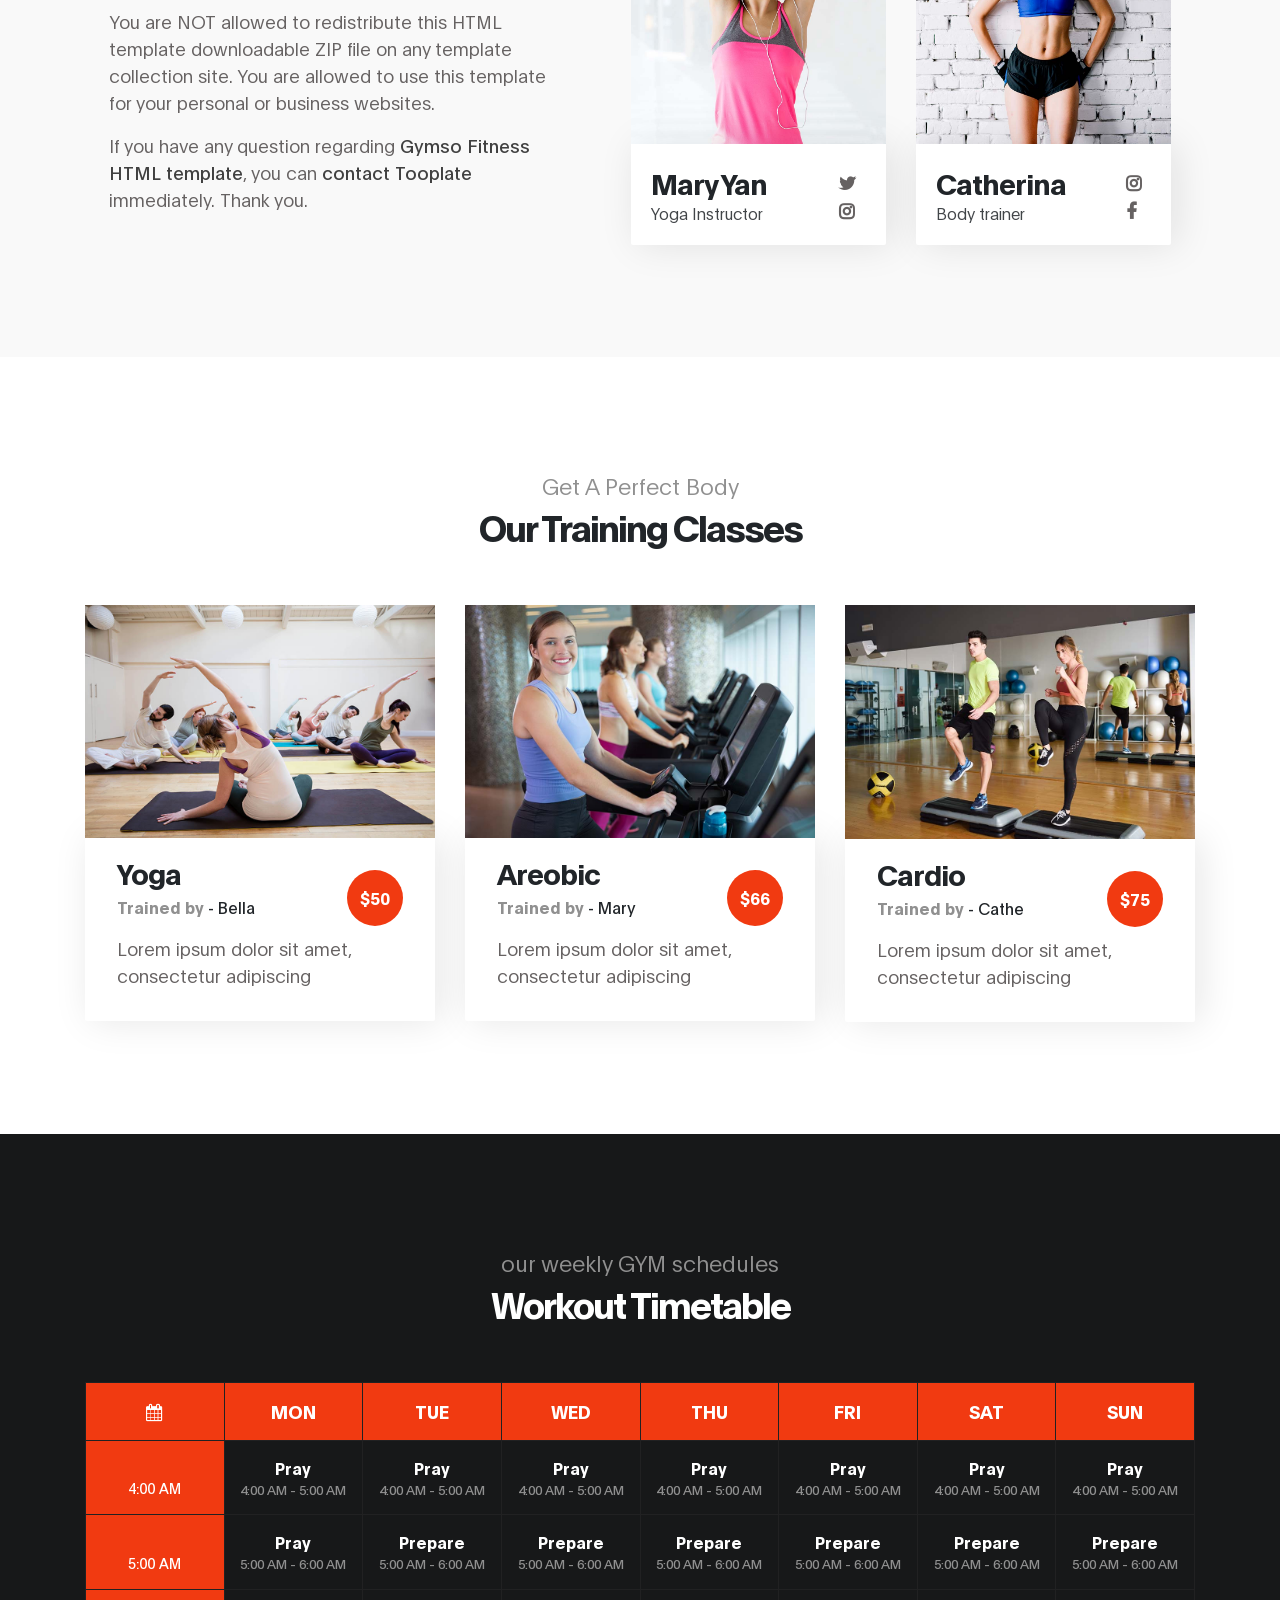
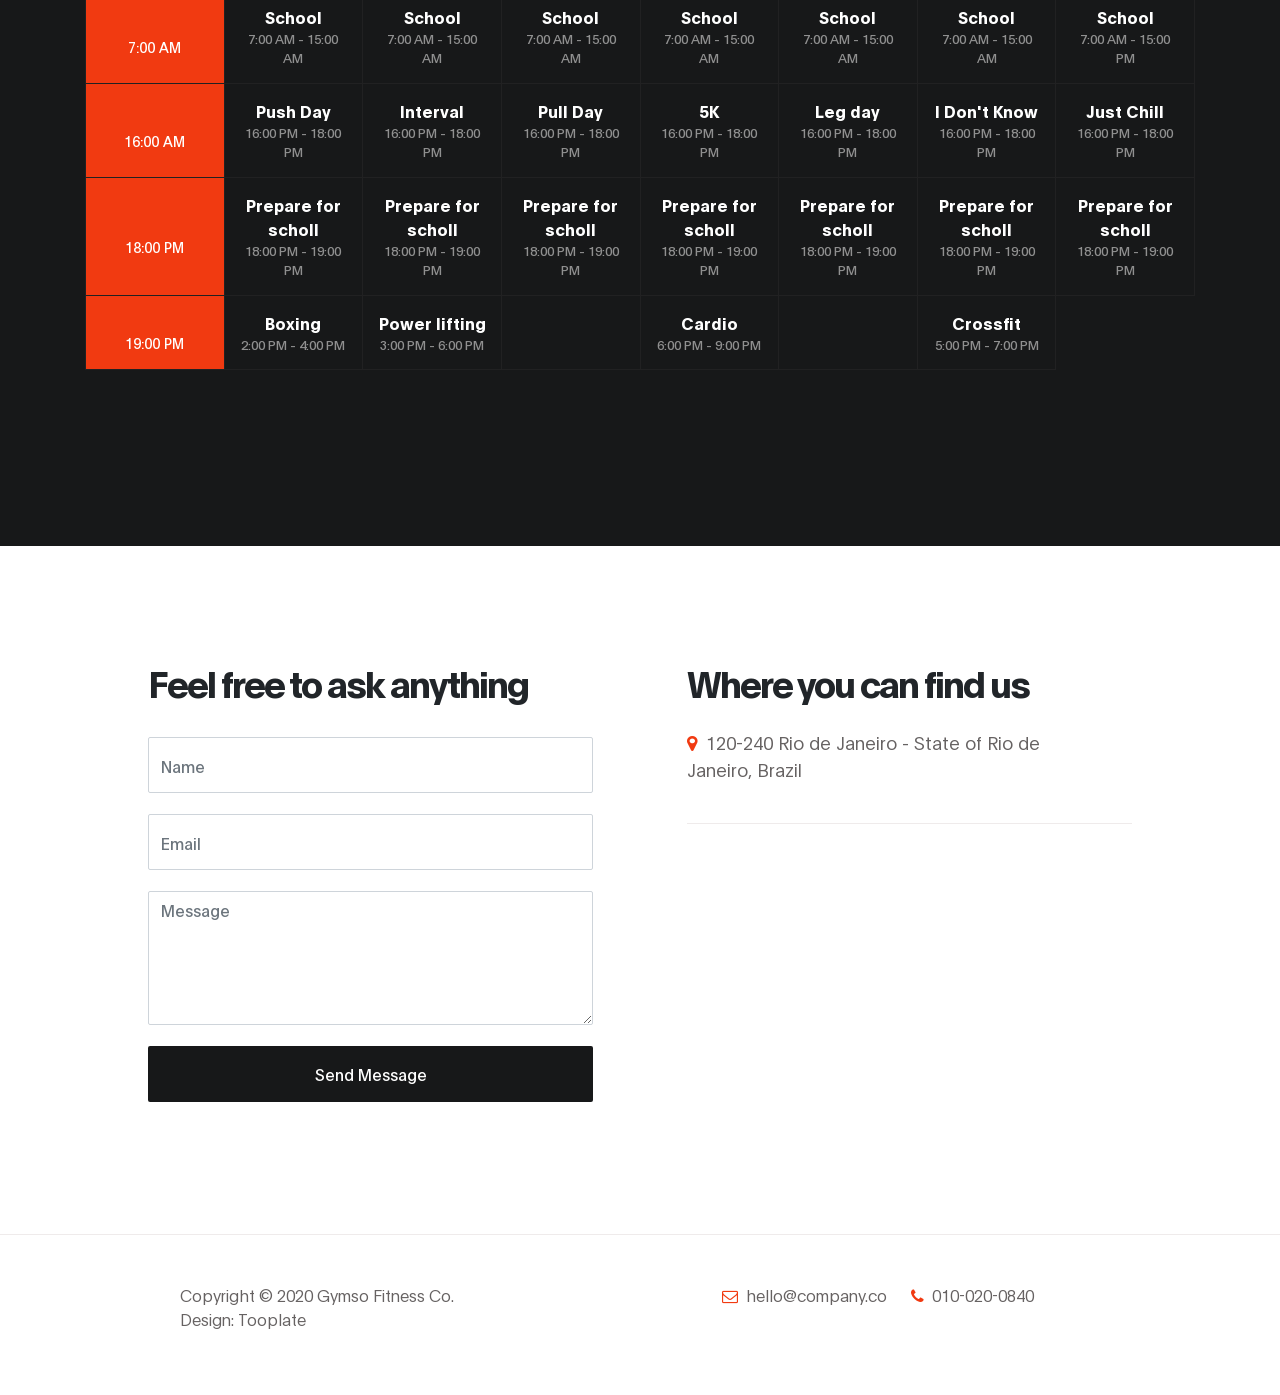
==== commit 59f9b6e1: "Update index.html" ====
--- a/index.html
+++ b/index.html
@@ -60,8 +60,8 @@
                 </ul>
 
                 <ul class="social-icon ml-lg-3">
-                    <li><a href="https://fb.com/tooplate" class="fa fa-facebook"></a></li>
-                    <li><a href="#" class="fa fa-youtube"></a></li>
+                    <li><a href="https://www.tiktok.com/@akademi_tni" class="fa fa-tiktok"></a></li>
+                    <li><a href="https://www.youtube.com/@akademiangkatanudara1994" class="fa fa-youtube"></a></li>
                     <li><a href="https://www.instagram.com/m.arkan_rafsur/" class="fa fa-instagram"></a></li>
                 </ul>
             </div>
@@ -368,49 +368,76 @@
                                             </td>
                                              <td>
                                                 <strong>School</strong>
-                                                <span>7:00 am - 15:00 am</span>
-                                            </td>
-                                         </tr>
-
-                                         <tr>
-                                            <td><small>9:00 am</small></td>
-                                            <td></td>
-                                            <td></td>
-                                            <td>
-                                                <strong>Boxing</strong>
-                                                <span>8:00 am - 9:00 am</span>
-                                            </td>
-                                            <td>
-                                                <strong>Areobic</strong>
-                                                <span>8:00 am - 9:00 am</span>
-                                            </td>
-                                            <td></td>
-                                            <td>
-                                                <strong>Cardio</strong>
-                                                <span>8:00 am - 9:00 am</span>
-                                            </td>
-                                         </tr>
-
-                                         <tr>
-                                            <td><small>11:00 am</small></td>
-                                            <td></td>
-                                            <td>
-                                                <strong>Boxing</strong>
-                                                <span>11:00 am - 2:00 pm</span>
-                                            </td>
-                                            <td>
-                                                <strong>Areobic</strong>
-                                                <span>11:30 am - 3:30 pm</span>
-                                            </td>
-                                            <td></td>
-                                            <td>
-                                                <strong>Body work</strong>
-                                                <span>11:50 am - 5:20 pm</span>
-                                            </td>
-                                         </tr>
-
-                                         <tr>
-                                            <td><small>2:00 pm</small></td>
+                                                <span>7:00 am - 15:00 pm</span>
+                                            </td>
+                                         </tr>
+
+                                         <tr>
+                                            <td><small>16:00 am</small></td>
+                                            <td>
+                                                 <strong>Push Day</strong>
+                                                 <span>16:00 pm - 18:00 pm</span>
+                                            </td>
+                                            <td>
+                                                 <strong>Interval</strong>
+                                                 <span>16:00 pm - 18:00 pm</span>
+                                            </td>
+                                            <td>
+                                                <strong>Pull Day</strong>
+                                                <span>16:00 pm - 18:00 pm</span>
+                                            </td>
+                                            <td>
+                                                <strong>5K</strong>
+                                                <span>16:00 pm - 18:00 pm</span>
+                                            </td>
+                                            <td>
+                                                 <strong>Leg day</strong>
+                                                <span>16:00 pm - 18:00 pm</span>
+                                            </td>
+                                            <td>
+                                                <strong>I Don't Know</strong>
+                                                <span>16:00 pm - 18:00 pm</span>
+                                            </td>
+                                              <td>
+                                                <strong>Just Chill</strong>
+                                                <span>16:00 pm - 18:00 pm</span>
+                                            </td>
+                                         </tr>
+
+                                         <tr>
+                                            <td><small>18:00 pm</small></td>
+                                            <td>
+                                                 <strong>Prepare for scholl</strong>
+                                                <span>18:00 pm - 19:00 pm</span>
+                                            </td>
+                                            <td>
+                                                <strong>Prepare for scholl</strong>
+                                                <span>18:00 pm - 19:00 pm</span>
+                                            </td>
+                                            <td>
+                                                <strong>Prepare for scholl</strong>
+                                                <span>18:00 pm - 19:00 pm</span>
+                                            </td>
+                                            <td>
+                                                 <strong>Prepare for scholl</strong>
+                                                <span>18:00 pm - 19:00 pm</span>
+                                            </td>
+                                            <td>
+                                                <strong>Prepare for scholl</strong>
+                                                <span>18:00 pm - 19:00 pm</span>
+                                            </td>
+                                             <td>
+                                                <strong>Prepare for scholl</strong>
+                                                <span>18:00 pm - 19:00 pm</span>
+                                            </td>
+                                              <td>
+                                                <strong>Prepare for scholl</strong>
+                                                <span>18:00 pm - 19:00 pm</span>
+                                            </td>
+                                         </tr>
+
+                                         <tr>
+                                            <td><small>19:00 pm</small></td>
                                             <td>
                                                 <strong>Boxing</strong>
                                                 <span>2:00 pm - 4:00 pm</span>
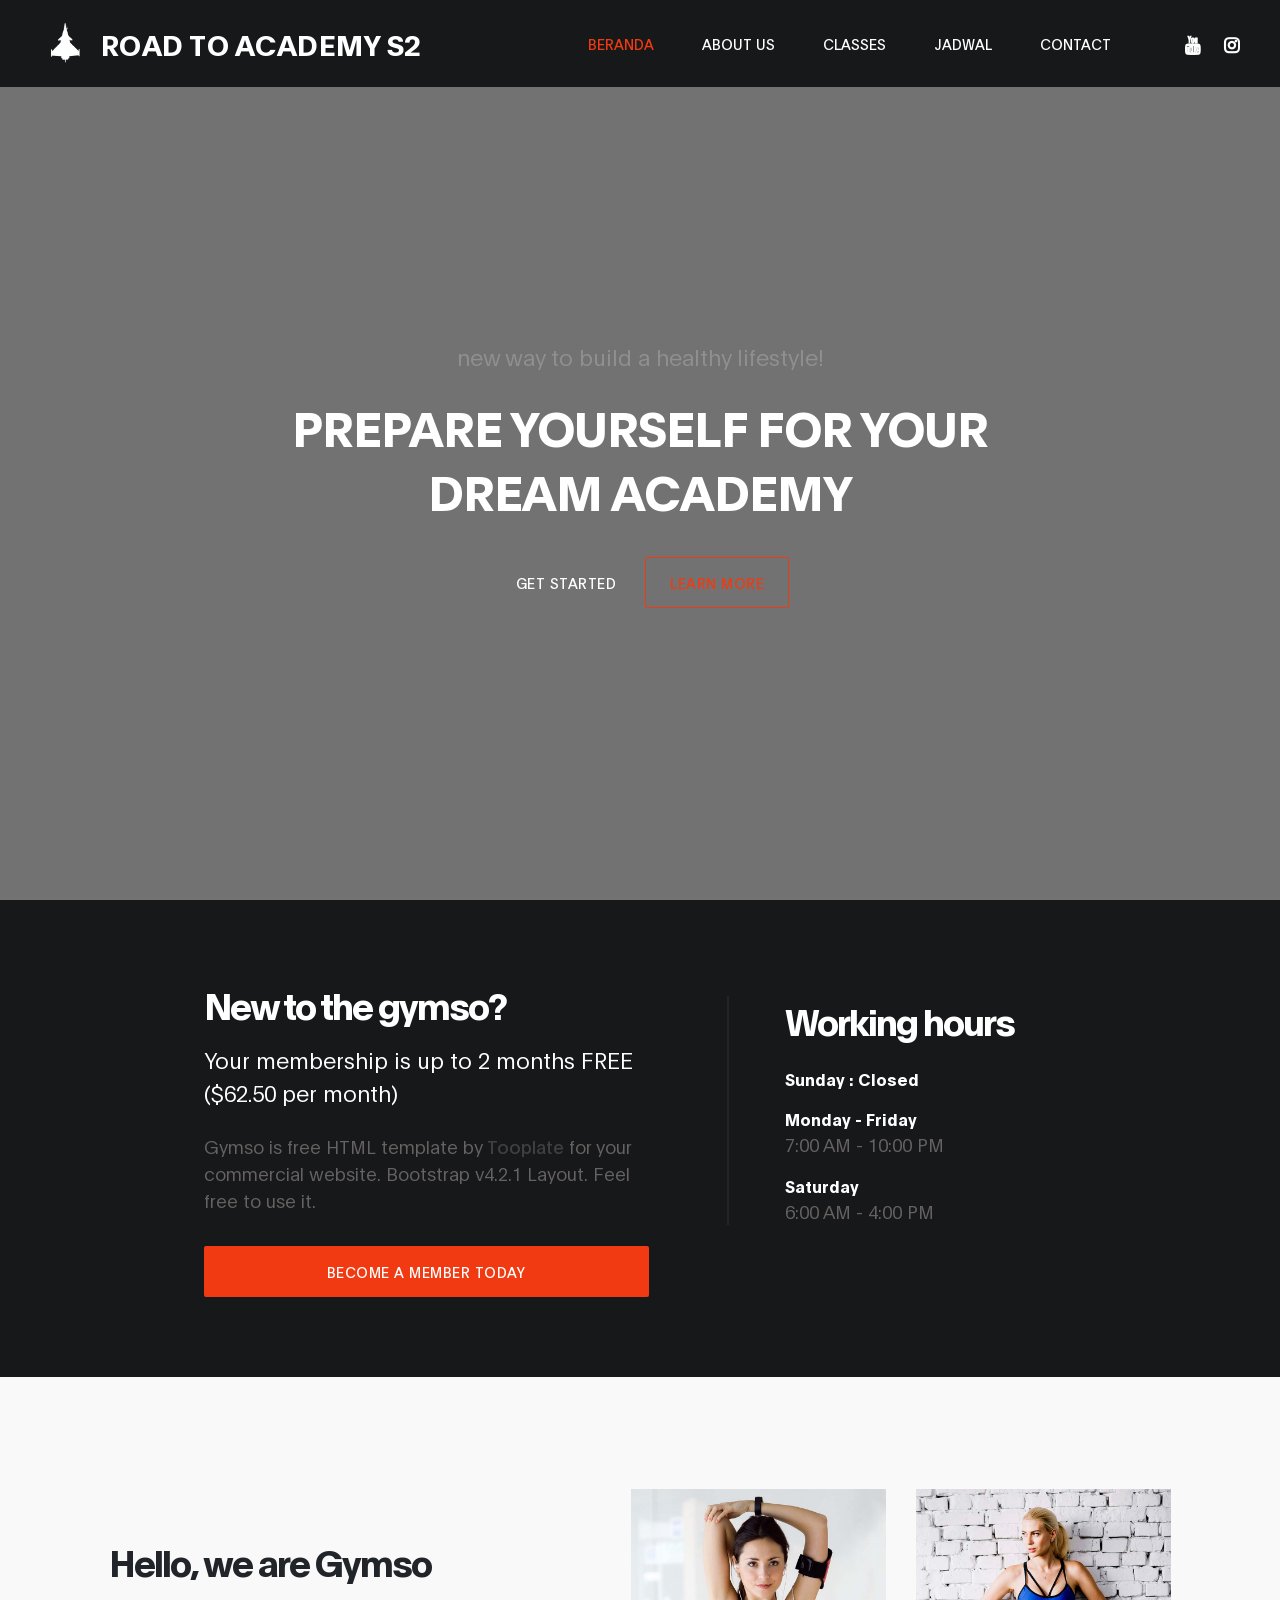
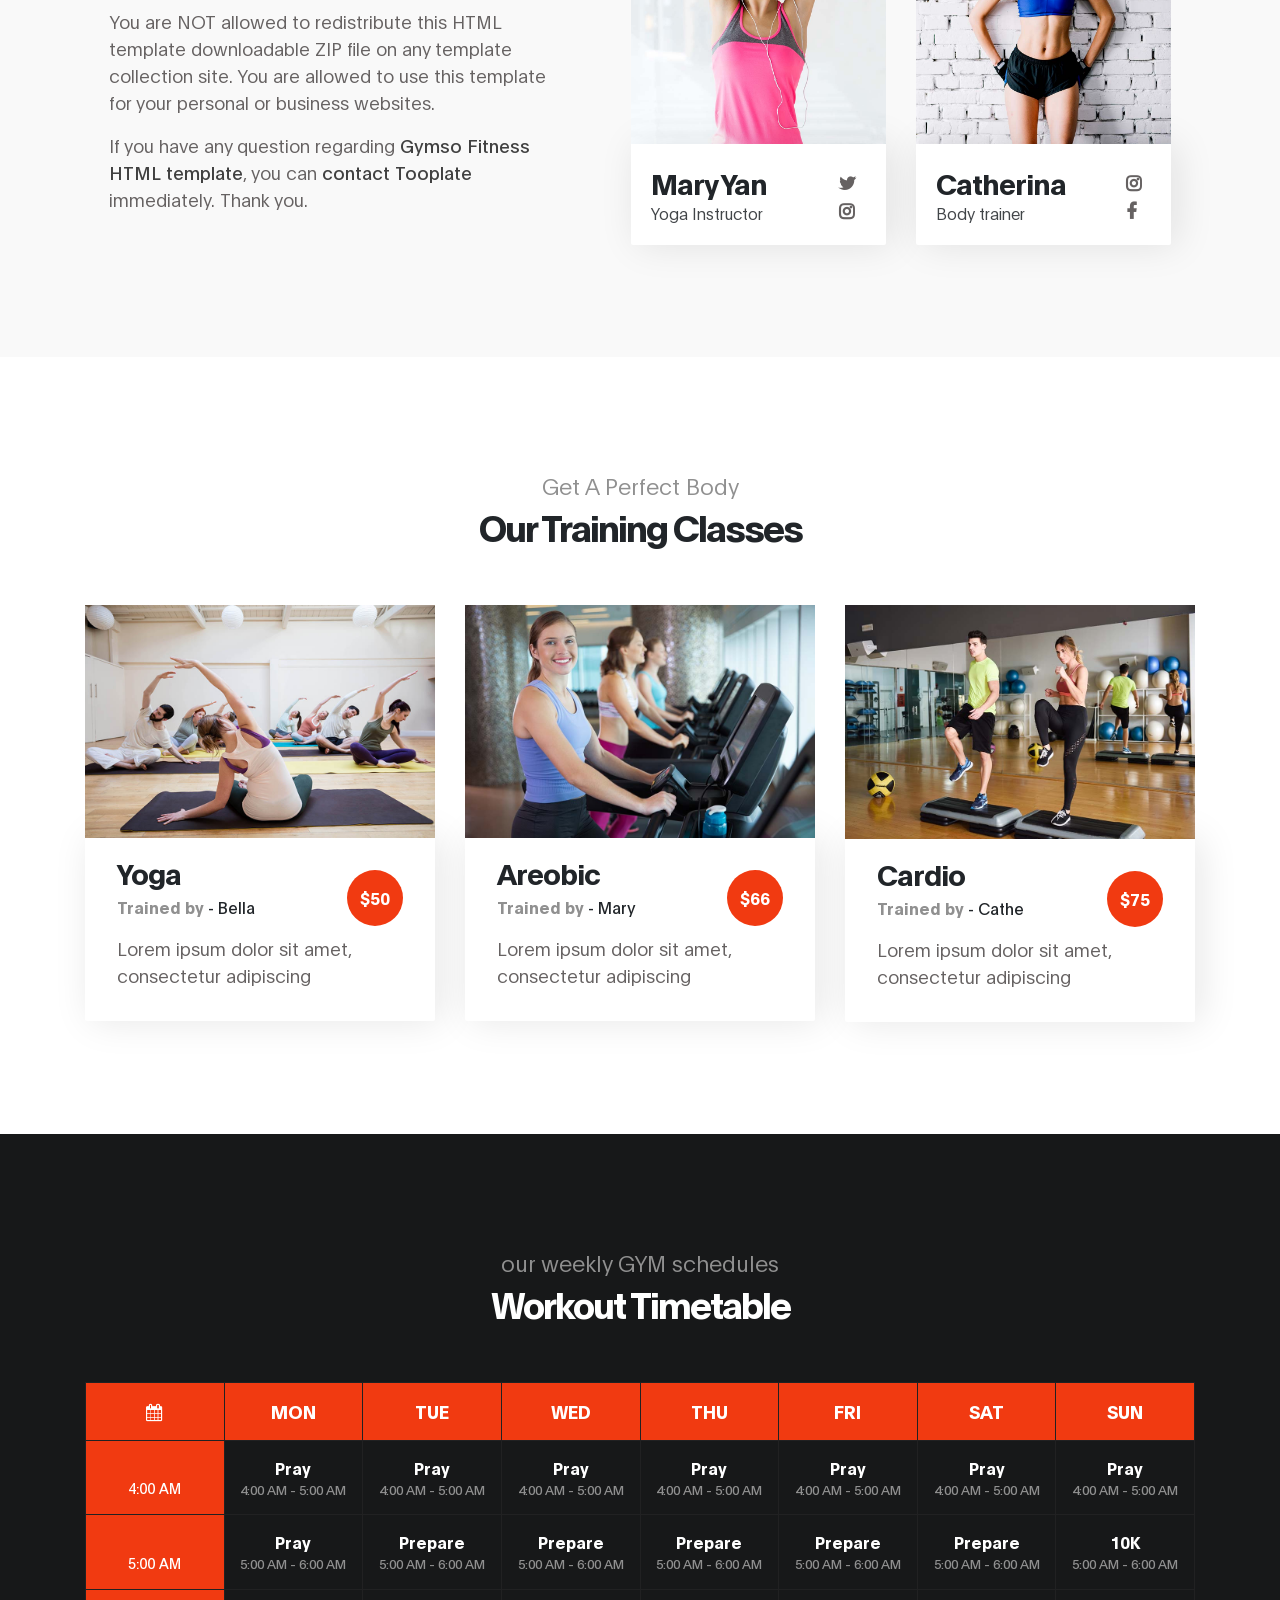
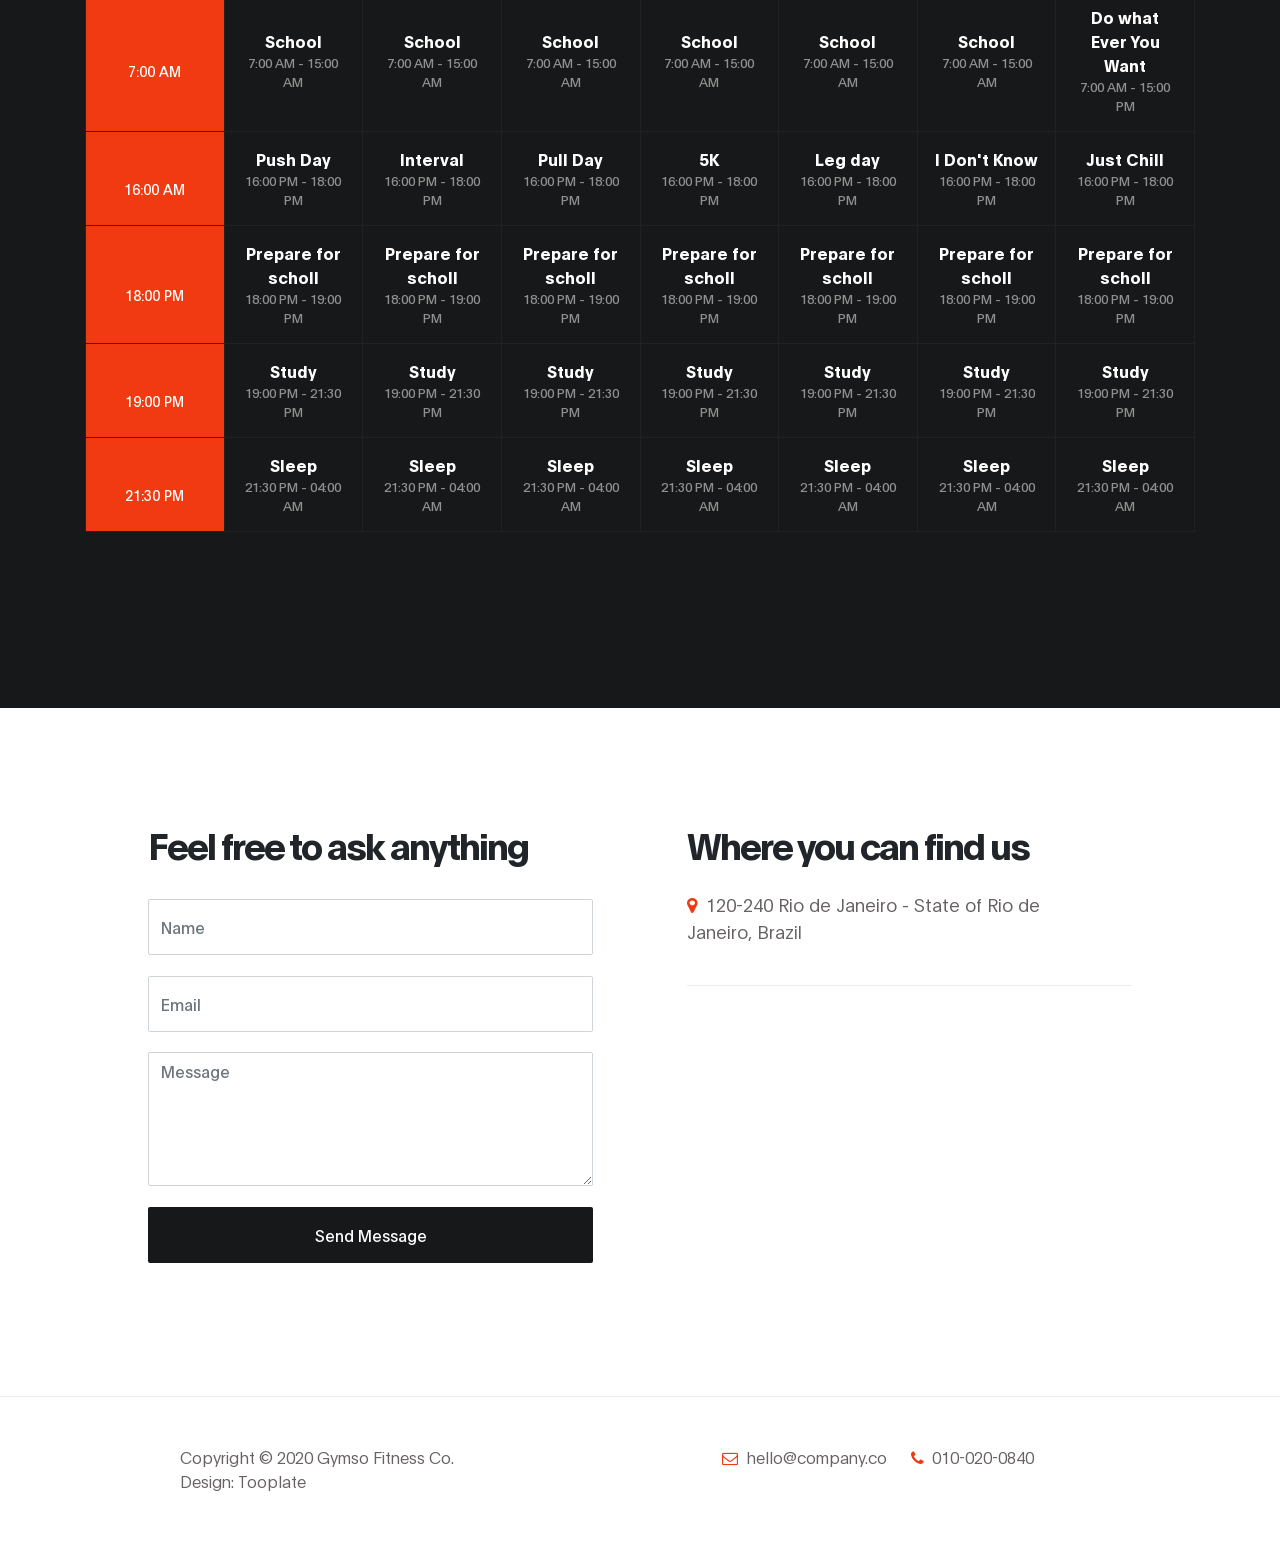
==== commit 708a3e8c: "Update index.html" ====
--- a/index.html
+++ b/index.html
@@ -336,7 +336,7 @@
                                                 <span>5:00 am - 6:00 am</span>
                                             </td>
                                              <td>
-                                                <strong>Prepare</strong>
+                                                <strong>10K</strong>
                                                 <span>5:00 am - 6:00 am</span>
                                             </td>
                                          </tr>
@@ -367,7 +367,7 @@
                                                 <span>7:00 am - 15:00 am</span>
                                             </td>
                                              <td>
-                                                <strong>School</strong>
+                                                <strong>Do what Ever You Want</strong>
                                                 <span>7:00 am - 15:00 pm</span>
                                             </td>
                                          </tr>
@@ -439,22 +439,63 @@
                                          <tr>
                                             <td><small>19:00 pm</small></td>
                                             <td>
-                                                <strong>Boxing</strong>
-                                                <span>2:00 pm - 4:00 pm</span>
-                                            </td>
-                                            <td>
-                                                <strong>Power lifting</strong>
-                                                <span>3:00 pm - 6:00 pm</span>
-                                            </td>
-                                            <td></td>
-                                            <td>
-                                                <strong>Cardio</strong>
-                                                <span>6:00 pm - 9:00 pm</span>
-                                            </td>
-                                            <td></td>
-                                            <td>
-                                                <strong>Crossfit</strong>
-                                                <span>5:00 pm - 7:00 pm</span>
+                                                <strong>Study</strong>
+                                                <span>19:00 pm - 21:30 pm</span>
+                                            </td>
+                                            <td>
+                                                <strong>Study</strong>
+                                                <span>19:00 pm - 21:30 pm</span>
+                                            </td>
+                                            <td>
+                                                 <strong>Study</strong>
+                                                <span>19:00 pm - 21:30 pm</span>
+                                            </td>
+                                            <td>
+                                                <strong>Study</strong>
+                                                <span>19:00 pm - 21:30 pm</span>
+                                            </td>
+                                            <td>
+                                                 <strong>Study</strong>
+                                                <span>19:00 pm - 21:30 pm</span>
+                                            </td>
+                                            <td>
+                                                <strong>Study</strong>
+                                                <span>19:00 pm - 21:30 pm</span>
+                                            </td>
+                                              <td>
+                                                <strong>Study</strong>
+                                                <span>19:00 pm - 21:30 pm</span>
+                                            </td>
+                                         </tr>
+                                          <tr>
+                                            <td><small>21:30 pm</small></td>
+                                            <td>
+                                                <strong>Sleep</strong>
+                                                <span>21:30 pm - 04:00 am</span>
+                                            </td>
+                                            <td>
+                                                <strong>Sleep</strong>
+                                                <span>21:30 pm - 04:00 am</span>
+                                            </td>
+                                            <td>
+                                                 <strong>Sleep</strong>
+                                                <span>21:30 pm - 04:00 am</span>
+                                            </td>
+                                            <td>
+                                                <strong>Sleep</strong>
+                                                <span>21:30 pm - 04:00 am</span>
+                                            </td>
+                                            <td>
+                                                 <strong>Sleep</strong>
+                                                <span>21:30 pm - 04:00 am</span>
+                                            </td>
+                                            <td>
+                                                <strong>Sleep</strong>
+                                                <span>21:30 pm - 04:00 am</span>
+                                            </td>
+                                              <td>
+                                                <strong>Sleep</strong>
+                                                <span>21:30 pm - 04:00 am</span>
                                             </td>
                                          </tr>
                                      </tbody>
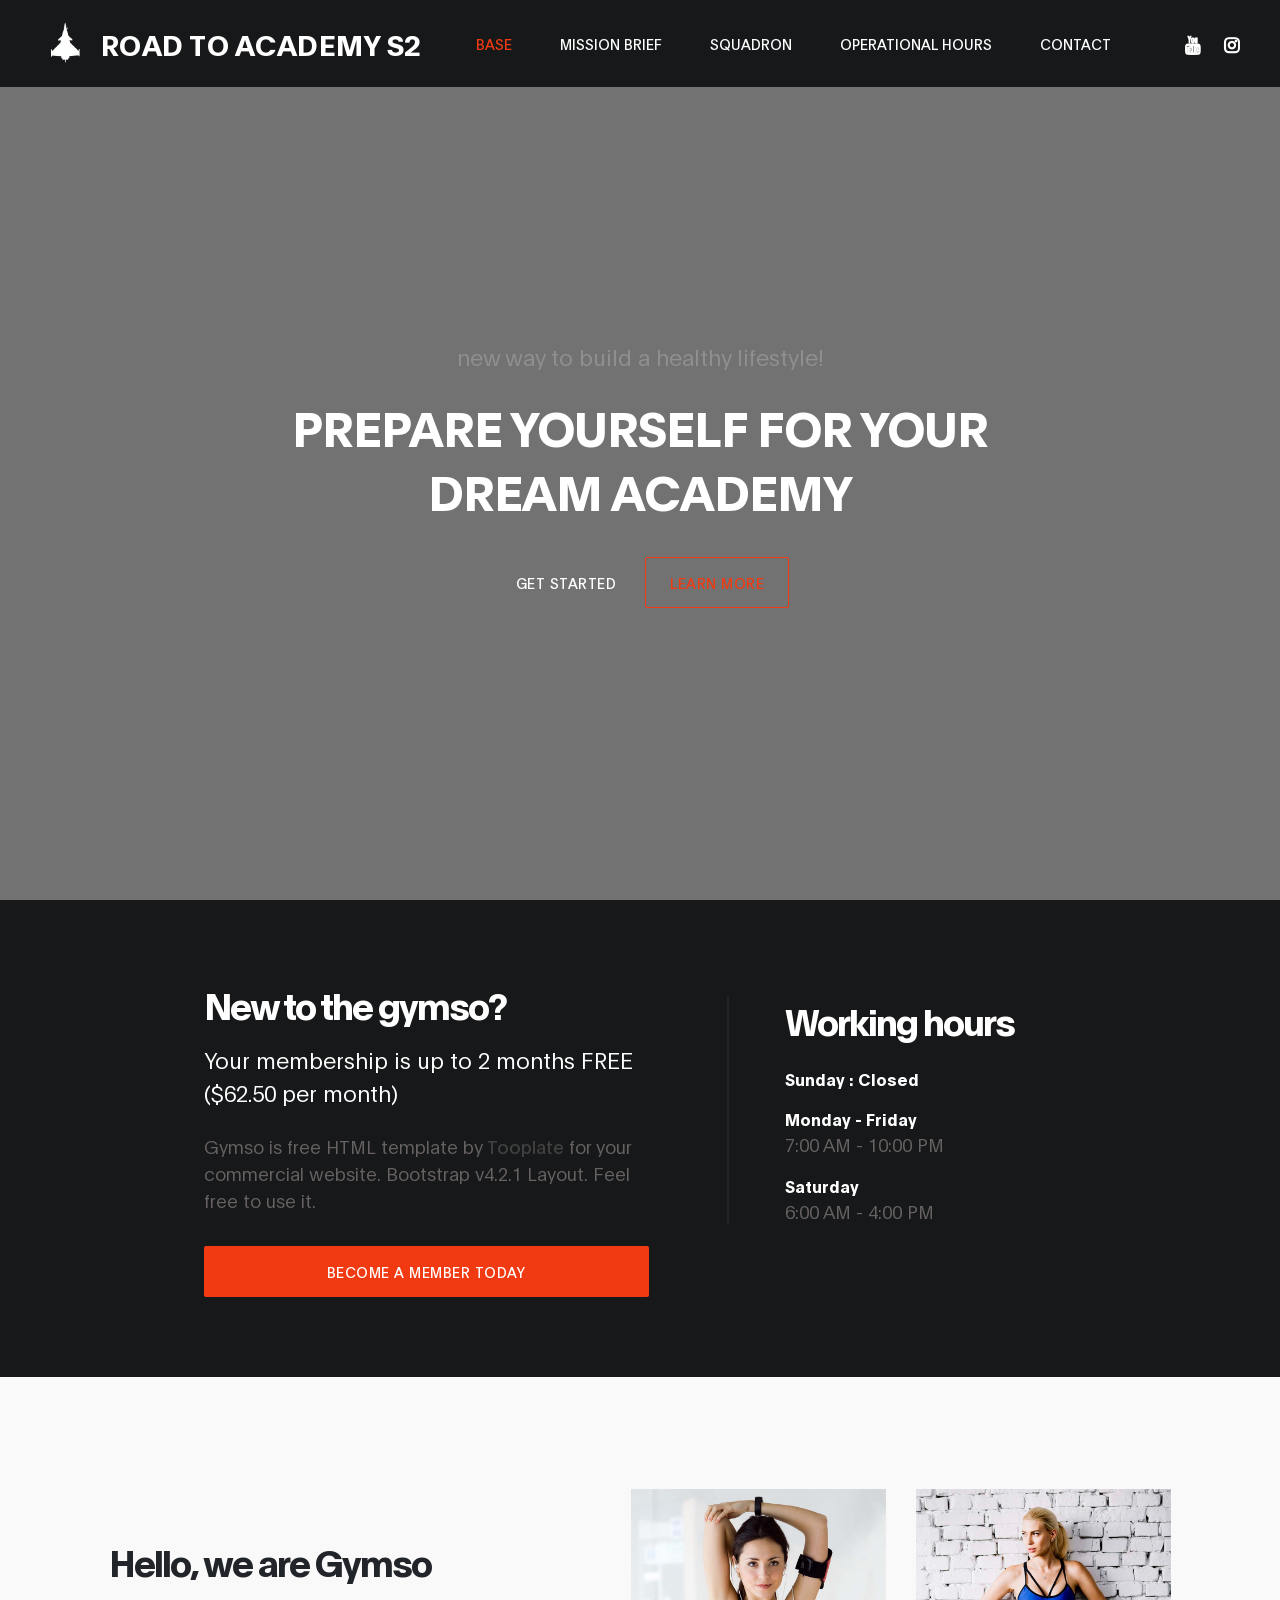
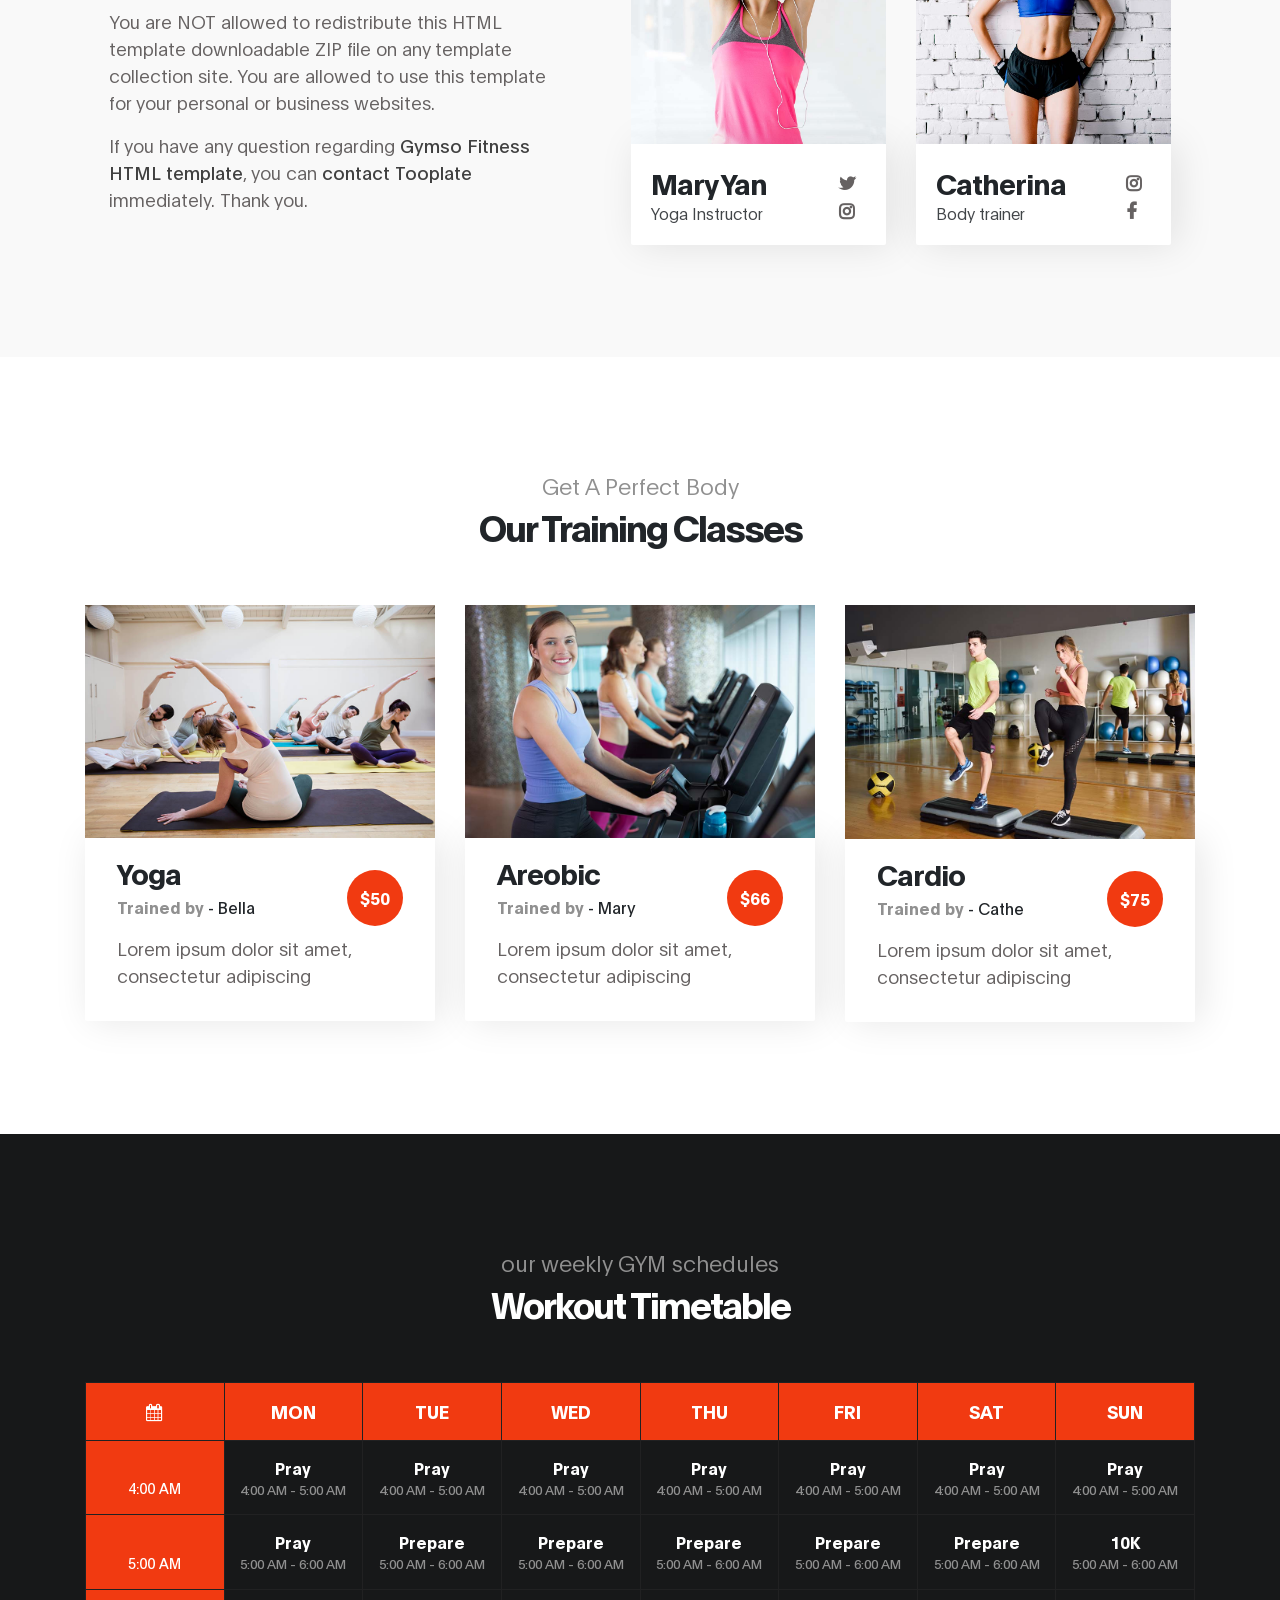
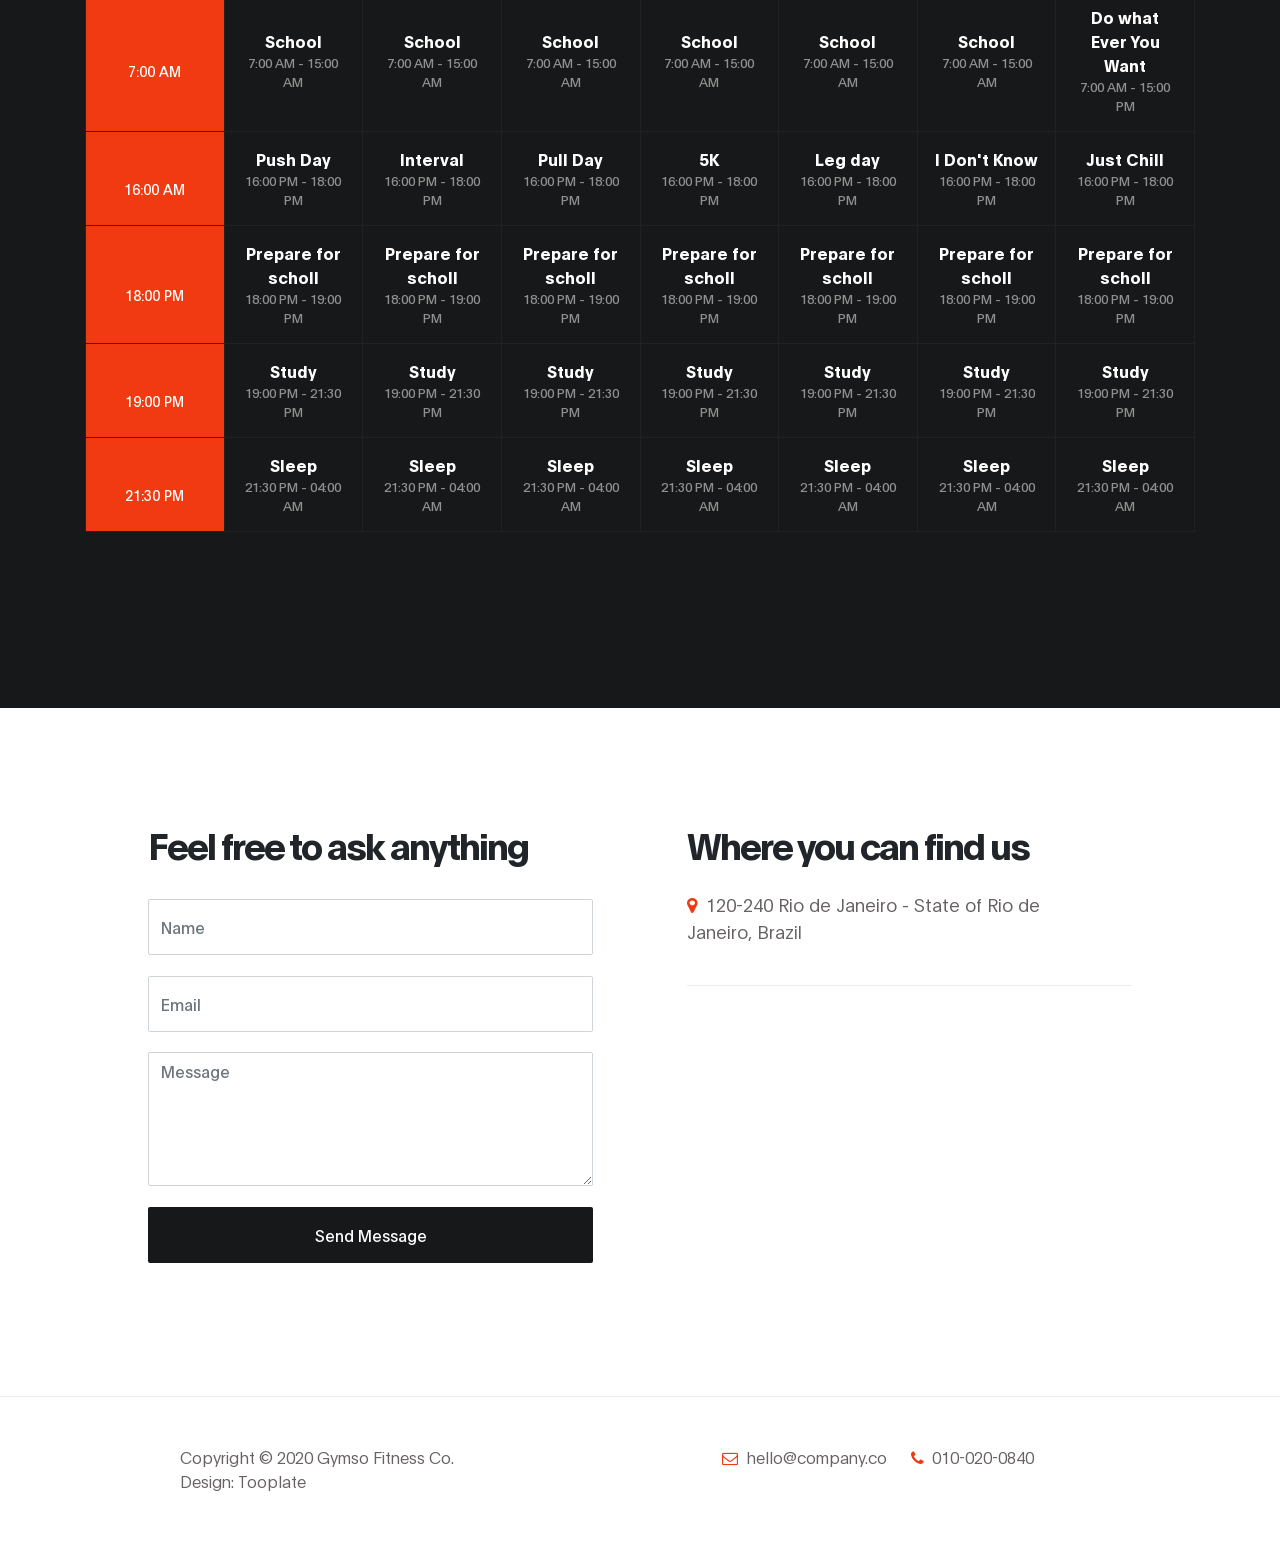
==== commit 9dbffb55: "Update index.html" ====
--- a/index.html
+++ b/index.html
@@ -39,19 +39,19 @@
             <div class="collapse navbar-collapse" id="navbarNav">
                 <ul class="navbar-nav ml-lg-auto">
                     <li class="nav-item">
-                        <a href="#home" class="nav-link smoothScroll">Beranda</a>
+                        <a href="#home" class="nav-link smoothScroll">Base</a>
                     </li>
 
                     <li class="nav-item">
-                        <a href="#about" class="nav-link smoothScroll">About Us</a>
+                        <a href="#about" class="nav-link smoothScroll">Mission Brief</a>
                     </li>
 
                     <li class="nav-item">
-                        <a href="#class" class="nav-link smoothScroll">Classes</a>
+                        <a href="#class" class="nav-link smoothScroll">Squadron</a>
                     </li>
 
                     <li class="nav-item">
-                        <a href="#schedule" class="nav-link smoothScroll">Jadwal</a>
+                        <a href="#schedule" class="nav-link smoothScroll">Operational Hours</a>
                     </li>
 
                     <li class="nav-item">
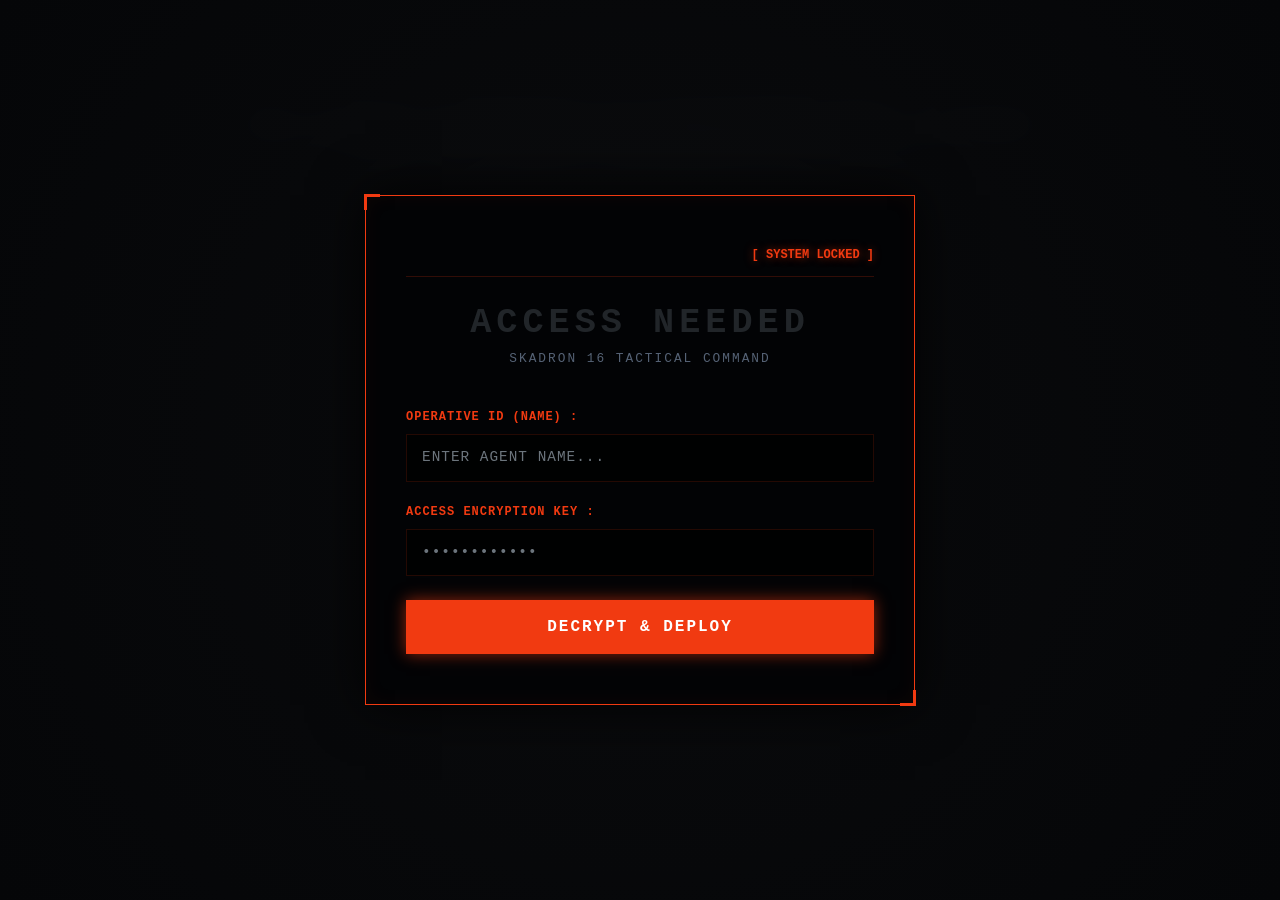
==== commit f28b4000: "Update index.html" ====
--- a/index.html
+++ b/index.html
@@ -20,6 +20,13 @@
     <title>JUST DO IT</title>
     
     <link class="icon" type="image/png" href="images/LOGO.png">
+     <script>
+        // Cek ke memori browser, apakah agen sudah login/terautentikasi atau belum
+        if (sessionStorage.getItem("agent_authenticated") !== "true") {
+            // Jika belum login, paksa browser pindah ke folder Login lu
+            window.location.href = "Login/"; 
+        }
+    </script>
 </head>
 <body data-spy="scroll" data-target="#navbarNav" data-offset="50">
 
